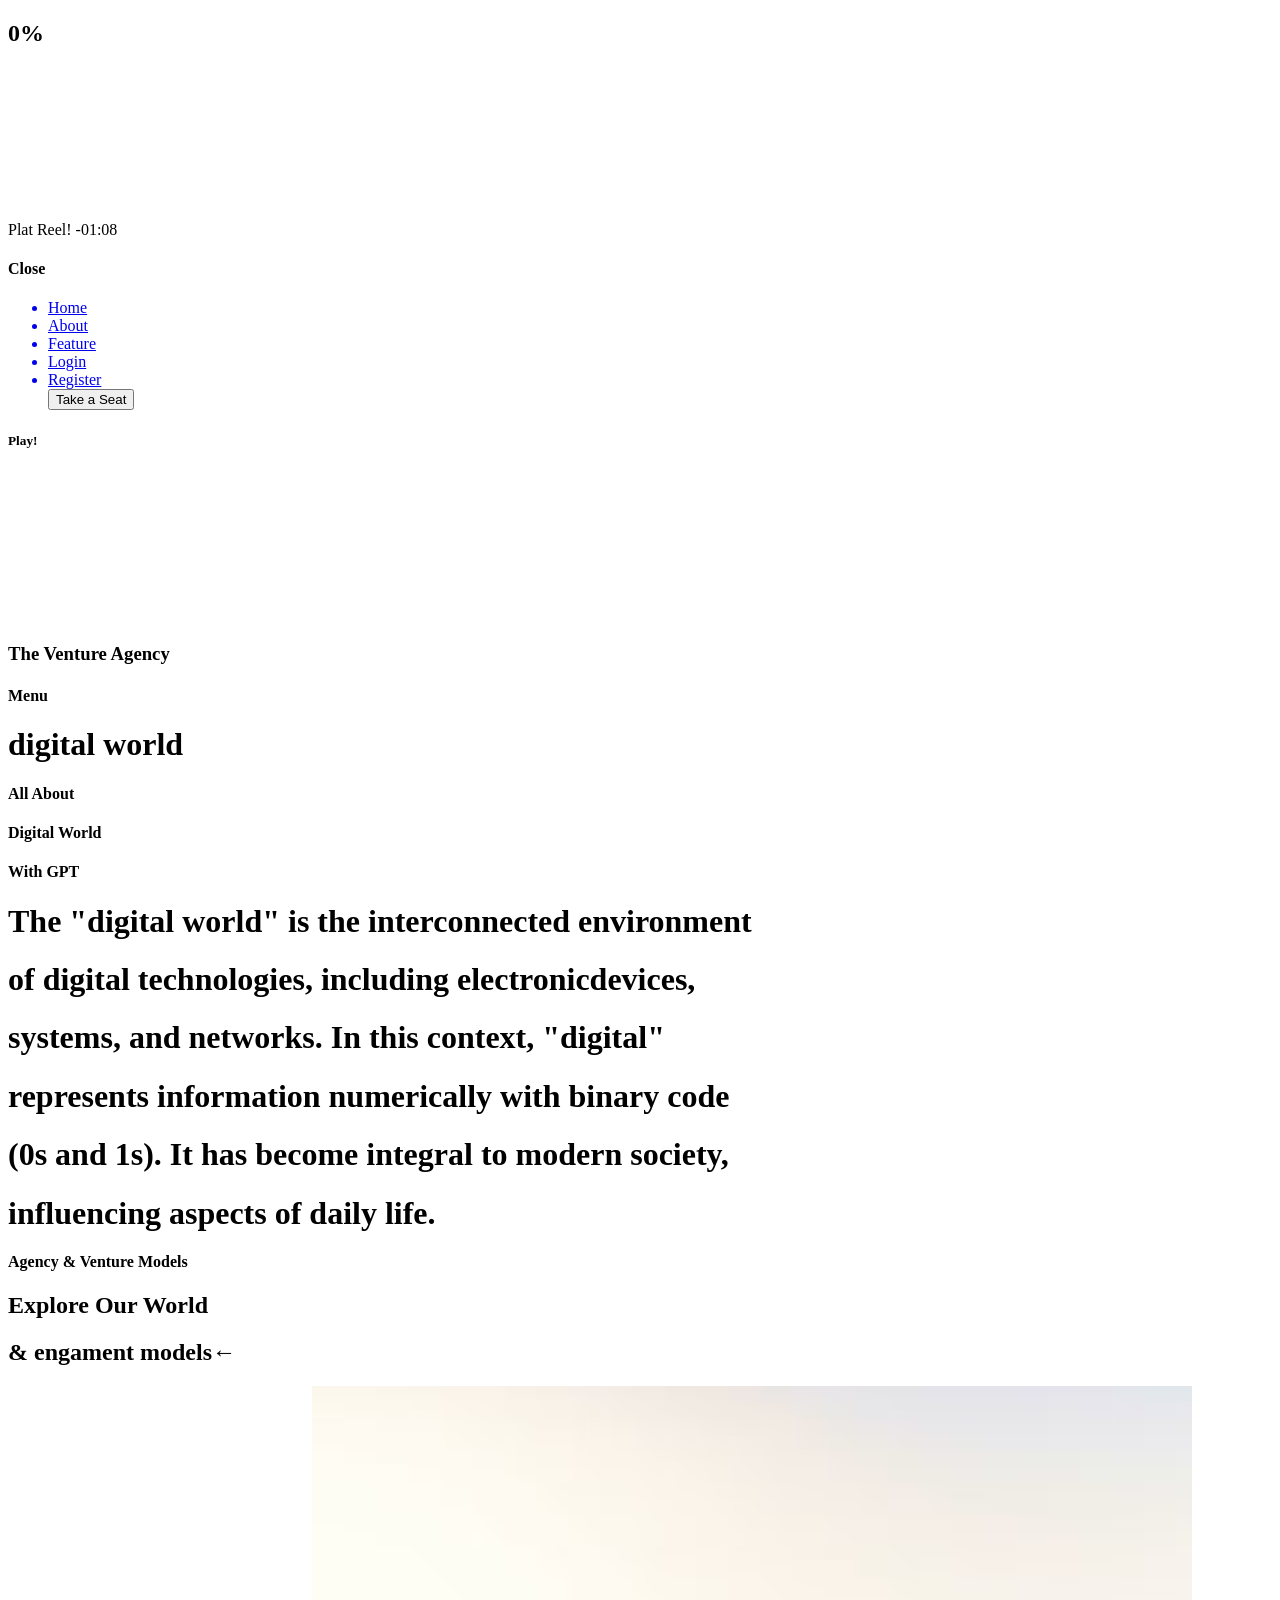
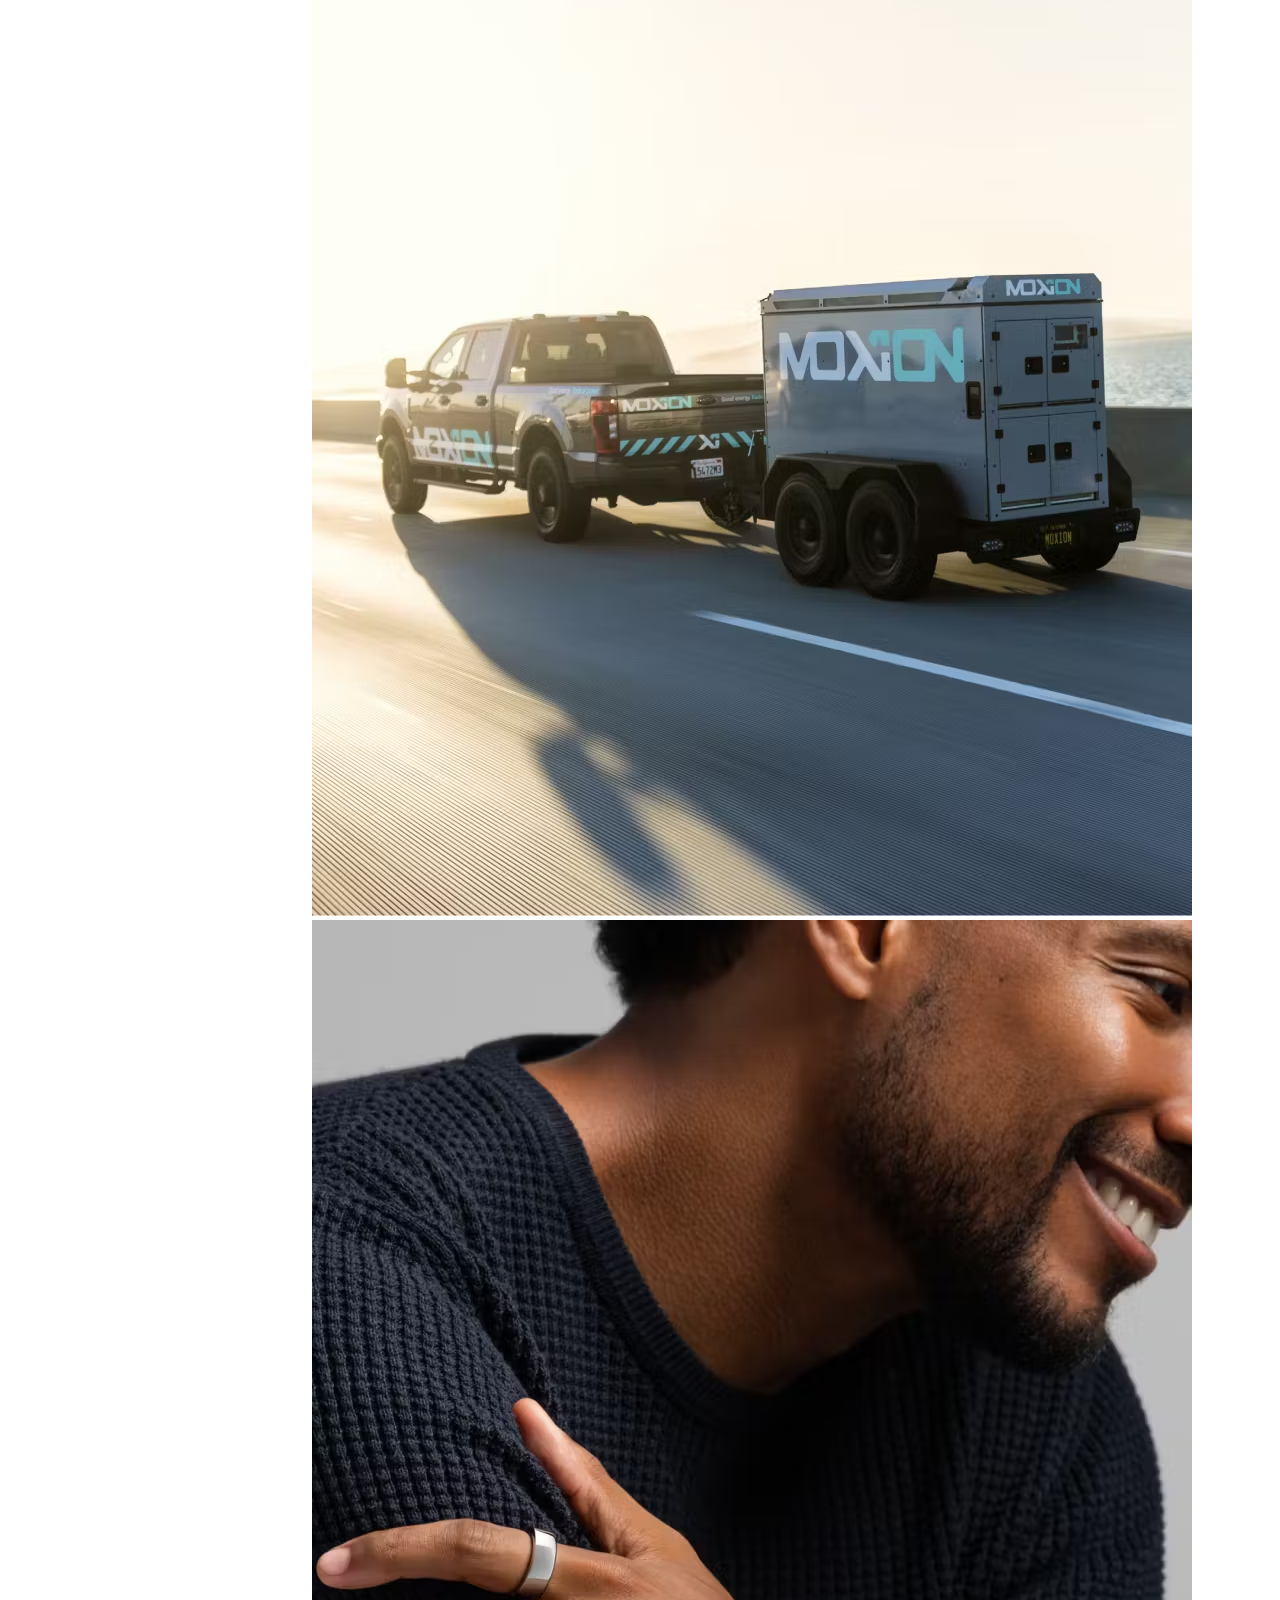
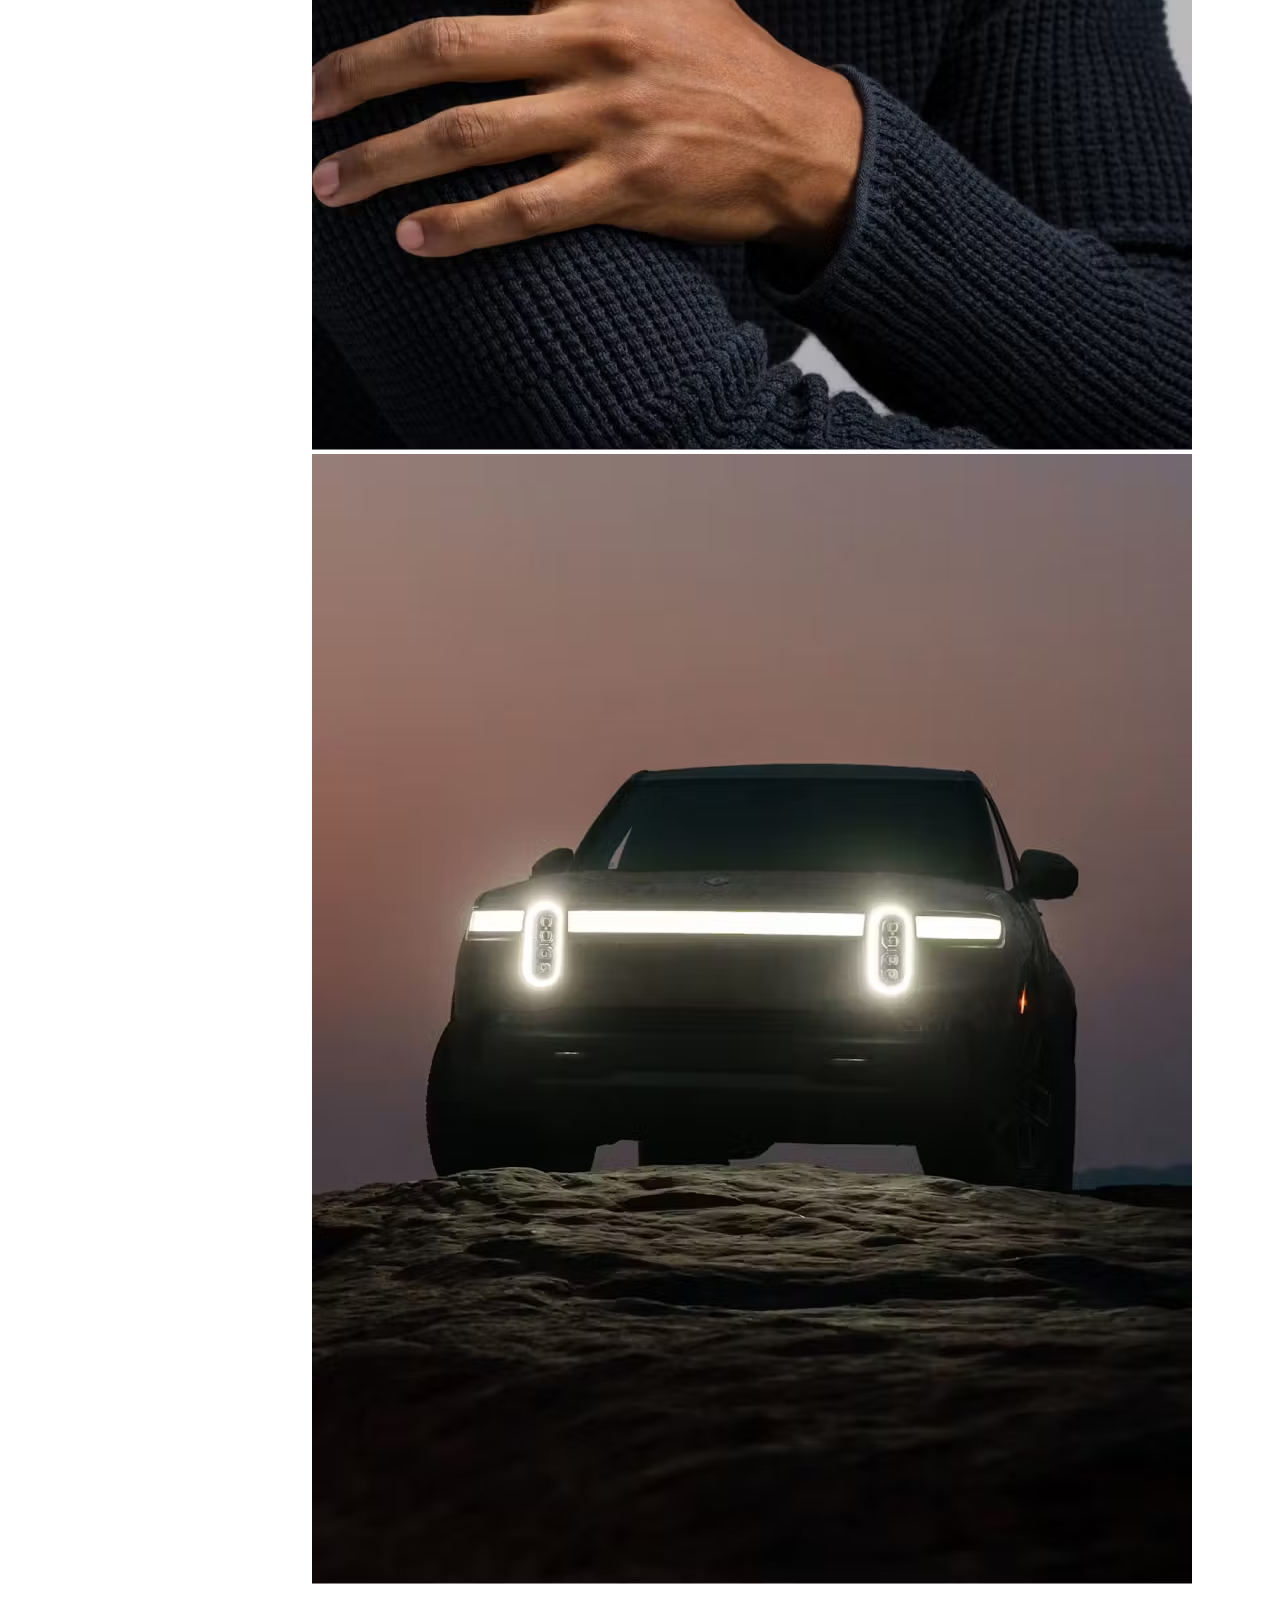
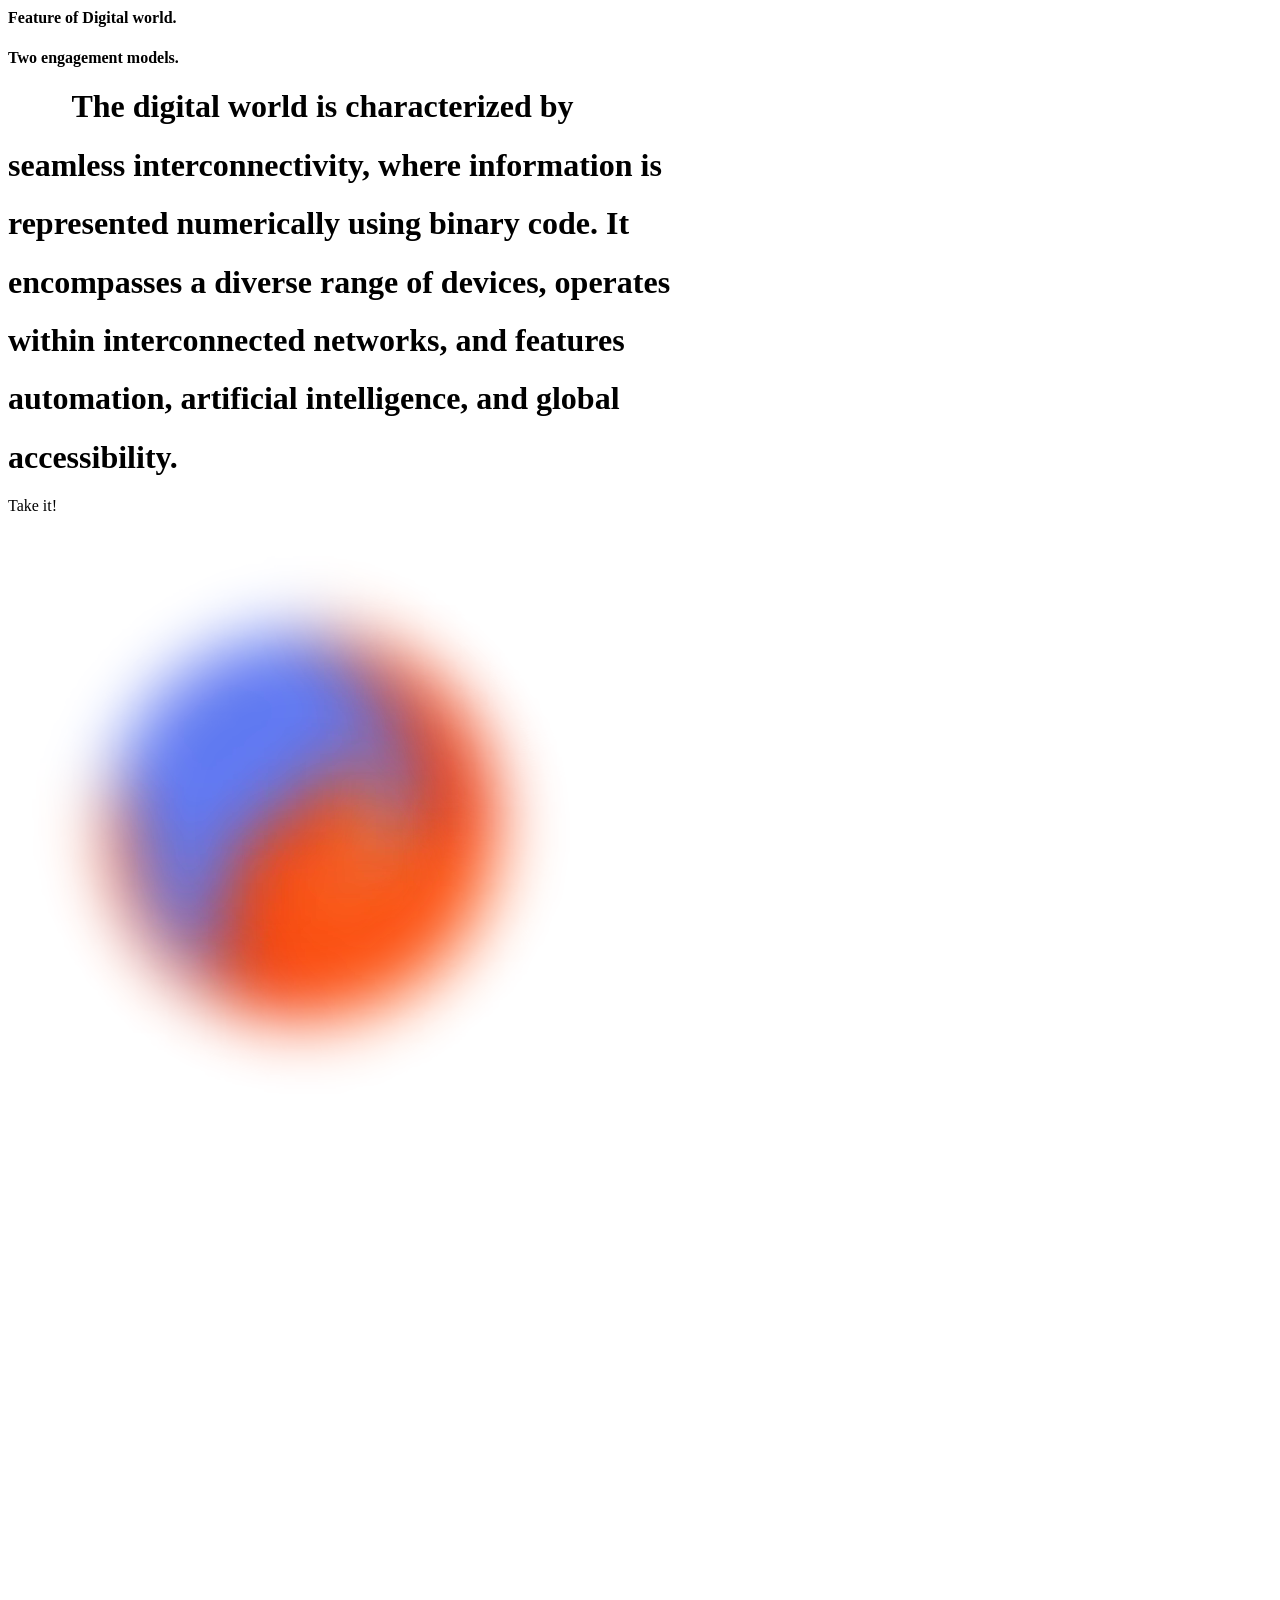
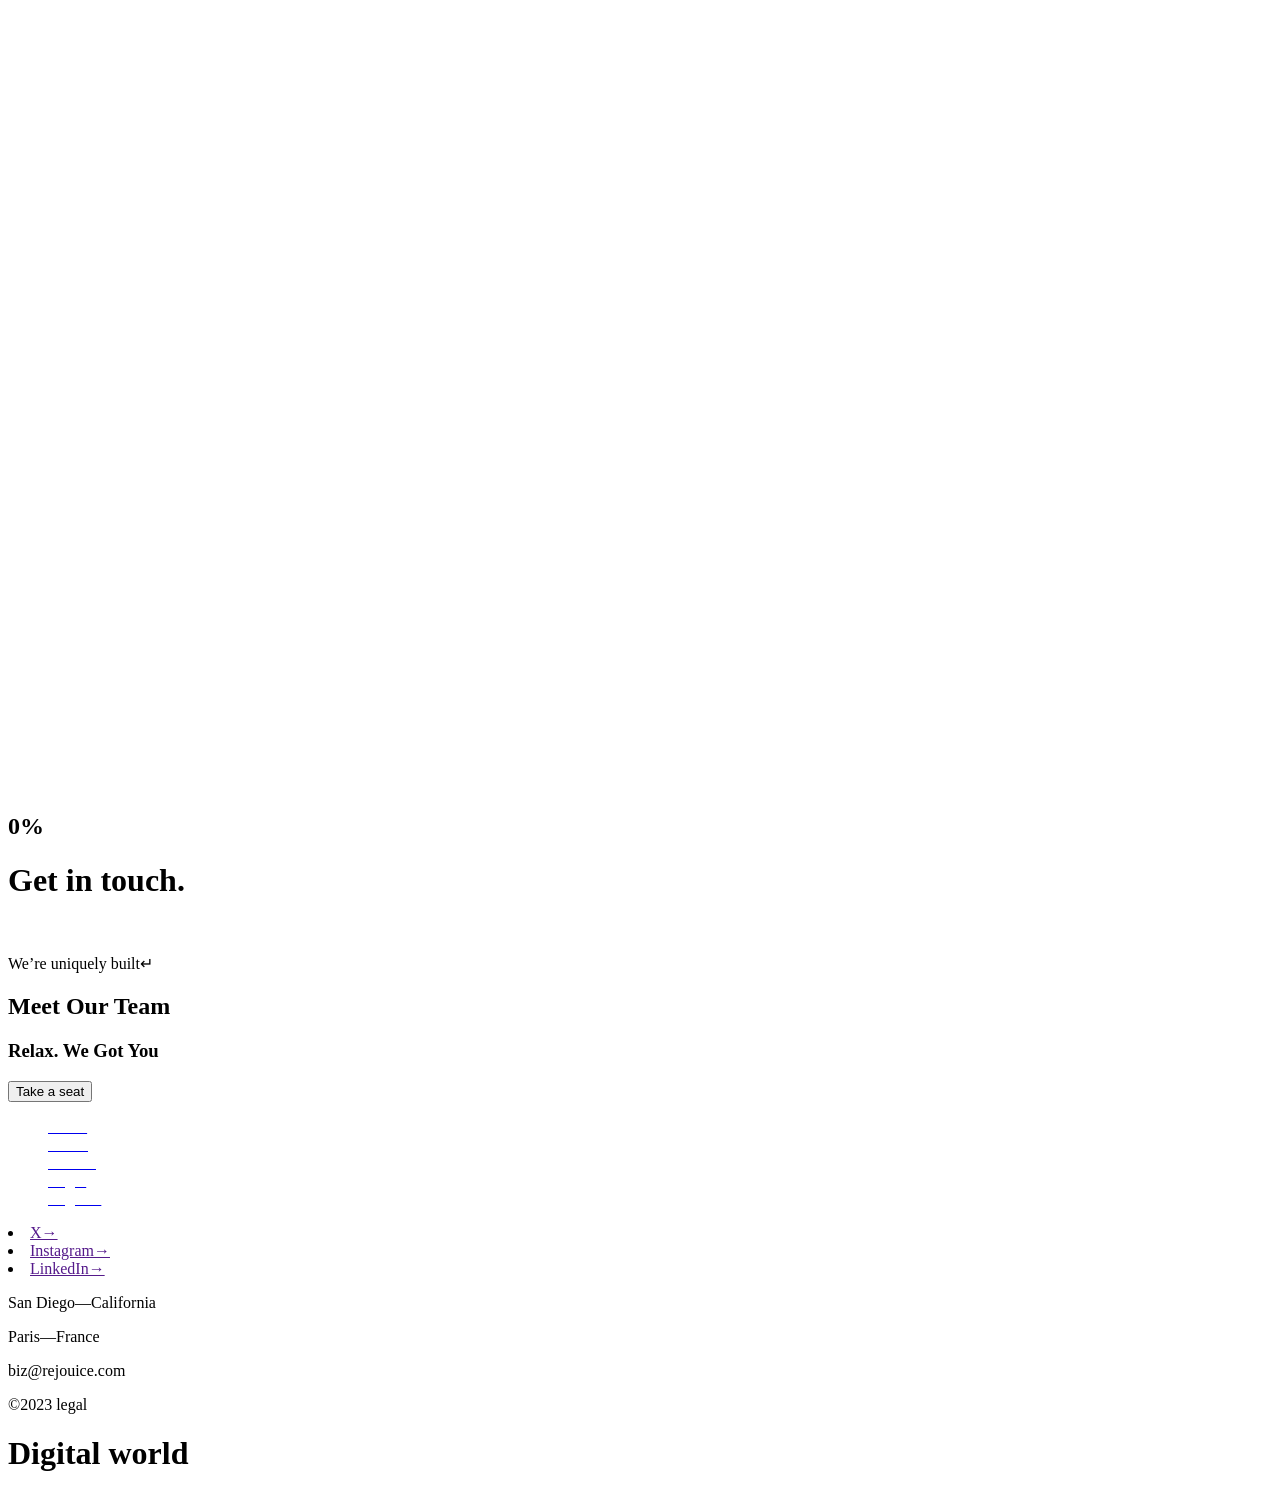
==== index.html @ fcccb7a4 "added index" ====
<!DOCTYPE html>
<html lang="en">

<head>
    <meta charset="UTF-8">
    <meta name="viewport" content="width=device-width, initial-scale=1.0">
    <title>Home | REJOUSE®</title>
    <link rel="shortcut icon" href="favicon.ico" type="image/x-icon">
    <link rel="stylesheet" href="https://cdn.jsdelivr.net/npm/swiper@11/swiper-bundle.min.css" />
    <link rel="stylesheet" href="https://cdn.jsdelivr.net/npm/locomotive-scroll@3.5.4/dist/locomotive-scroll.css">
    <link rel="stylesheet" href="Main_style.css">
</head>

<body>
    <div id="loader">
        <h2>0%</h2>
    </div>

    <div id="main">

        <nav id="nav-bar" class="active">
            <div class="nav-container">
                <div class="left-nav">
                    <video src="nav img.mp4" loop autoplay muted></video>
                    <div class="video-con">
                        <span>Plat Reel!</span>
                        <span>-01:08</span>
                    </div>
                </div>
                <div class="right-nav">
                    <h4 id="close-menu-btn">Close</h4>
                    <ul>
                        <a href="index.html">
                        <li>Home</li>
                        </a>
                        <a href="About.html">
                            <li>About</li>
                        </a>
                        <a href="Feature.html">
                            <li>Feature</li>
                        </a>
                        <a href="Login.html">
                            <li>Login</li>
                        </a>
                        <a href="Registeration.html">
                            <li>Register</li>
                        </a>
                        <button>Take a Seat</button>
                    </ul>
                </div>
            </div>
        </nav>
        
        <div id="page1">
            <div id="cursor">
                <h5>Play!</h5>
            </div>
            <video src="RJ-2.0-Video background .mp4" autoplay muted loop></video>
            <div id="page1-content">
                <nav>
                    <h3>The Venture Agency</h3>
                    <h4 id="open-menu-btn">Menu</h4>
                    <!-- <h4 id="close-menu-btn">Close</h4> -->
                </nav>
                <h1 id="page1-heading">digital world</h1>
                <!-- <span>r</span><span>e</span><span>j</span><span>o</span><span>u</span><span>i</span><span>c</span><span>e</span> -->
            </div>
        </div>

        <div id="page2">
            <div class="elm-top">
                <div class="elm-left">
                    <h4>All About</h4>
                    <h4>Digital World</h4>
                </div>
                <div class="elm-right">
                    <h4>With GPT</h4>
                </div>
            </div>
            <div id="elem">
                <h1 id="page2Span"> The "digital world" is the interconnected environment</h1>
                <h1> of digital technologies, including electronicdevices,</h1>
                <h1> systems, and networks. In this context, "digital" </h1>
                <h1>represents information numerically with binary code </h1>
                <h1>(0s and 1s). It has become integral to modern society, </h1>
                <h1>influencing aspects of daily life.</h1>
            </div>
        </div>


        <div id="page3">
            <div id="page3-top">
                <h4>Agency & Venture <span>Models</span></h4>
                <h2>Explore Our World</h2>
                <h2>& engament models←</h2>
            </div>
            <div id="page3-elements">
                <div class="box">
                    <video src="Website-homepage-Work-01_1.mp4" autoplay loop muted></video>
                    <img src="box img 1.avif" alt="">
                </div>
                <div class="box">
                    <video src="Website-homepage-Work-02_1.mp4" autoplay loop muted></video>
                    <img src="box img 2.avif" alt="">
                </div>
                <div class="box">
                    <video src="Website-homepage-Work-03_1.mp4" autoplay loop muted></video>
                    <img src="box img 3.avif" alt="">
                </div>
            </div>
        </div>


        <div id="page4">
            <div class="elm-top">
                <div class="elm-left">
                    <h4>Feature of Digital world.</h4>
                    <h4>Two engagement models.</h4>
                </div>
                <div class="elm-right">
                </div>
            </div>
            <div id="elem">
                <h1 id="page2Span">
                    &nbsp;&nbsp;&nbsp;&nbsp;&nbsp;&nbsp;&nbsp;&nbsp;The digital world is characterized by
                    <h1>seamless interconnectivity, where information is </h1>
                    <h1>represented numerically using binary code. It </h1>
                    <h1>encompasses a diverse range of devices, operates</h1>
                    <h1> within interconnected networks, and features </h1>
                    <h1>automation, artificial intelligence, and global</h1>
                    <h1> accessibility.</h1>
            </div>
        </div>

        <div id="page5">
            <div id="page5-cursor">
                <p>Take it!</p>
            </div>
            <div class="page5-video">
                <video src="RJ-BALL-BLUE-ORANGE-scaled.webm" autoplay loop muted></video>
                <svg class="abs tl:0 fit transform rotate:-90deg" viewBox="0 0 100 100">
                    <circle cx="50" cy="50" r="49" stroke="#fff" stroke-width="0.25" fill="none"
                        class="o:0.3 dasharray:302 dashoffset:604 (.in-view):dashoffset:400 (.in-view):tween:all,2.8s,easeOutSlow ">
                    </circle>
                    <circle cx="50" cy="50" r="49" stroke="#fff" stroke-width="0.25" fill="none"
                        class="dasharray:302 dashoffset:302 (.in-view):dashoffset:100 (.in-view):tween:all,2.8s,easeOutSlow ">
                    </circle>
                    <svg class="abs tl:0 fit transform rotate:0 (.in-view):rotate:237deg (.in-view):tween:all,2.8s,easeOutSlow "
                        viewBox="0 0 100 100">
                        <circle cx="50" cy="1" r="1" fill="#fff"></circle>
                    </svg>
                </svg>
                <h2>0%</h2>
            </div>
        </div>

        <div id="page6">
            <div id="page6-top">
                <h1>Get in touch.</h1>
            </div>
            <div id="swiper-div">
                <div class="swiper mySwiper">
                    <div class="swiper-wrapper">
                        <div class="swiper-slide">
                            <img src="https://plus.unsplash.com/premium_photo-1683120968693-9af51578770e?q=80&w=1926&auto=format&fit=crop&ixlib=rb-4.0.3&ixid=M3wxMjA3fDB8MHxwaG90by1wYWdlfHx8fGVufDB8fHx8fA%3D%3D"
                                alt="">
                        </div>
                        <div class="swiper-slide">
                            <img src="https://img.freepik.com/premium-photo/social-media-icons-logos-mobile-phone-screen-background-social-marketing-networking_125322-408.jpg"
                                alt="">
                        </div>
                        <div class=" swiper-slide">
                            <img src="https://images.unsplash.com/photo-1500627965408-b5f2c8793f17?w=500&auto=format&fit=crop&q=60&ixlib=rb-4.0.3&ixid=M3wxMjA3fDB8MHxzZWFyY2h8MTl8fGRhcmslMjBkaWdpdGFsJTIwYXJ0fGVufDB8fDB8fHww"
                                alt="">
                        </div>
                        <div class="swiper-slide">

                            <img src="https://images.unsplash.com/photo-1658248165127-f880b5a74e98?w=500&auto=format&fit=crop&q=60&ixlib=rb-4.0.3&ixid=M3wxMjA3fDB8MHxzZWFyY2h8MTF8fGRhcmslMjBkaWdpdGFsJTIwYXJ0fGVufDB8fDB8fHww"
                                alt="">
                        </div>
                        <div class="swiper-slide">

                            <img src="https://images.unsplash.com/photo-1487088678257-3a541e6e3922?w=500&auto=format&fit=crop&q=60&ixlib=rb-4.0.3&ixid=M3wxMjA3fDB8MHxzZWFyY2h8Mnx8ZGFyayUyMGRpZ2l0YWwlMjBhcnR8ZW58MHx8MHx8fDA%3D"
                                alt="">
                        </div>
                    </div>
                </div>
            </div>
        </div>

        <footer id="footer">
            <div class="footer-heading">
                <p>We’re uniquely built↵</p>
                <h2>Meet Our Team</h2>
            </div>
            <div class="main-footer">
                <div class="footer-top">
                    <div class="footer-top-left">
                        <h3>Relax. We Got You</h3>
                        <button>Take a seat</button>
                    </div>
                    <div class="footer-top-right">
                        <ul>
                            <a class="active" href="index.html">
                                <li style="color: white;">Home</li>
                            </a>
                            <a href="About.html">
                                <li style="color: white;">About</li>
                            </a>
                            <a href="Feature.html">
                                <li style="color: white;">Feature</li>
                            </a>
                            <a href="Login.html">
                                <li style="color: white;">Login</li>
                            </a>
                            <a href="Registeration.html">
                                <li style="color: white;">Register</li>
                            </a>
                        </ul>
                        <div class="footer-socail-media">
                            <li> <a href="">X→</a></li>
                            <li><a href="">Instagram→</a></li>
                            <li> <a href="">LinkedIn→</a></li>
                        </div>
                    </div>
                </div>
                <div class="footer-bottom">
                    <div class="footer-bottom-left">
                        <p>San Diego—California</p>
                        <p>Paris—France</p>
                    </div>
                    <div class="footer-bottom-right">
                        <p>biz@rejouice.com</p>
                        <p>©2023 legal</p>
                    </div>
                </div>
            </div>
            <div class="brand">
                <h1><span>D</span><span>i</span><span>g</span><span>i</span><span>t</span><span>a</span><span>l</span>
                    <span>w</span><span>o</span><span>r</span><span>l</span><span>d</span>
                </h1>
            </div>
        </footer>

    </div>





    <script src="https://cdn.jsdelivr.net/npm/locomotive-scroll@3.5.4/dist/locomotive-scroll.js"></script>

    <script src="https://cdnjs.cloudflare.com/ajax/libs/gsap/3.12.4/gsap.min.js"
        integrity="sha512-EZI2cBcGPnmR89wTgVnN3602Yyi7muWo8y1B3a8WmIv1J9tYG+udH4LvmYjLiGp37yHB7FfaPBo8ly178m9g4Q=="
        crossorigin="anonymous" referrerpolicy="no-referrer"></script>
    <script src="https://cdnjs.cloudflare.com/ajax/libs/gsap/3.12.4/ScrollTrigger.min.js"
        integrity="sha512-OzC82YiH3UmMMs6Ydd9f2i7mS+UFL5f977iIoJ6oy07AJT+ePds9QOEtqXztSH29Nzua59fYS36knmMcv79GOg=="
        crossorigin="anonymous" referrerpolicy="no-referrer"></script>
    <script src="https://cdn.jsdelivr.net/npm/swiper@11/swiper-bundle.min.js"></script>
    <script src="Main_script.js"></script>
</body>

</html>
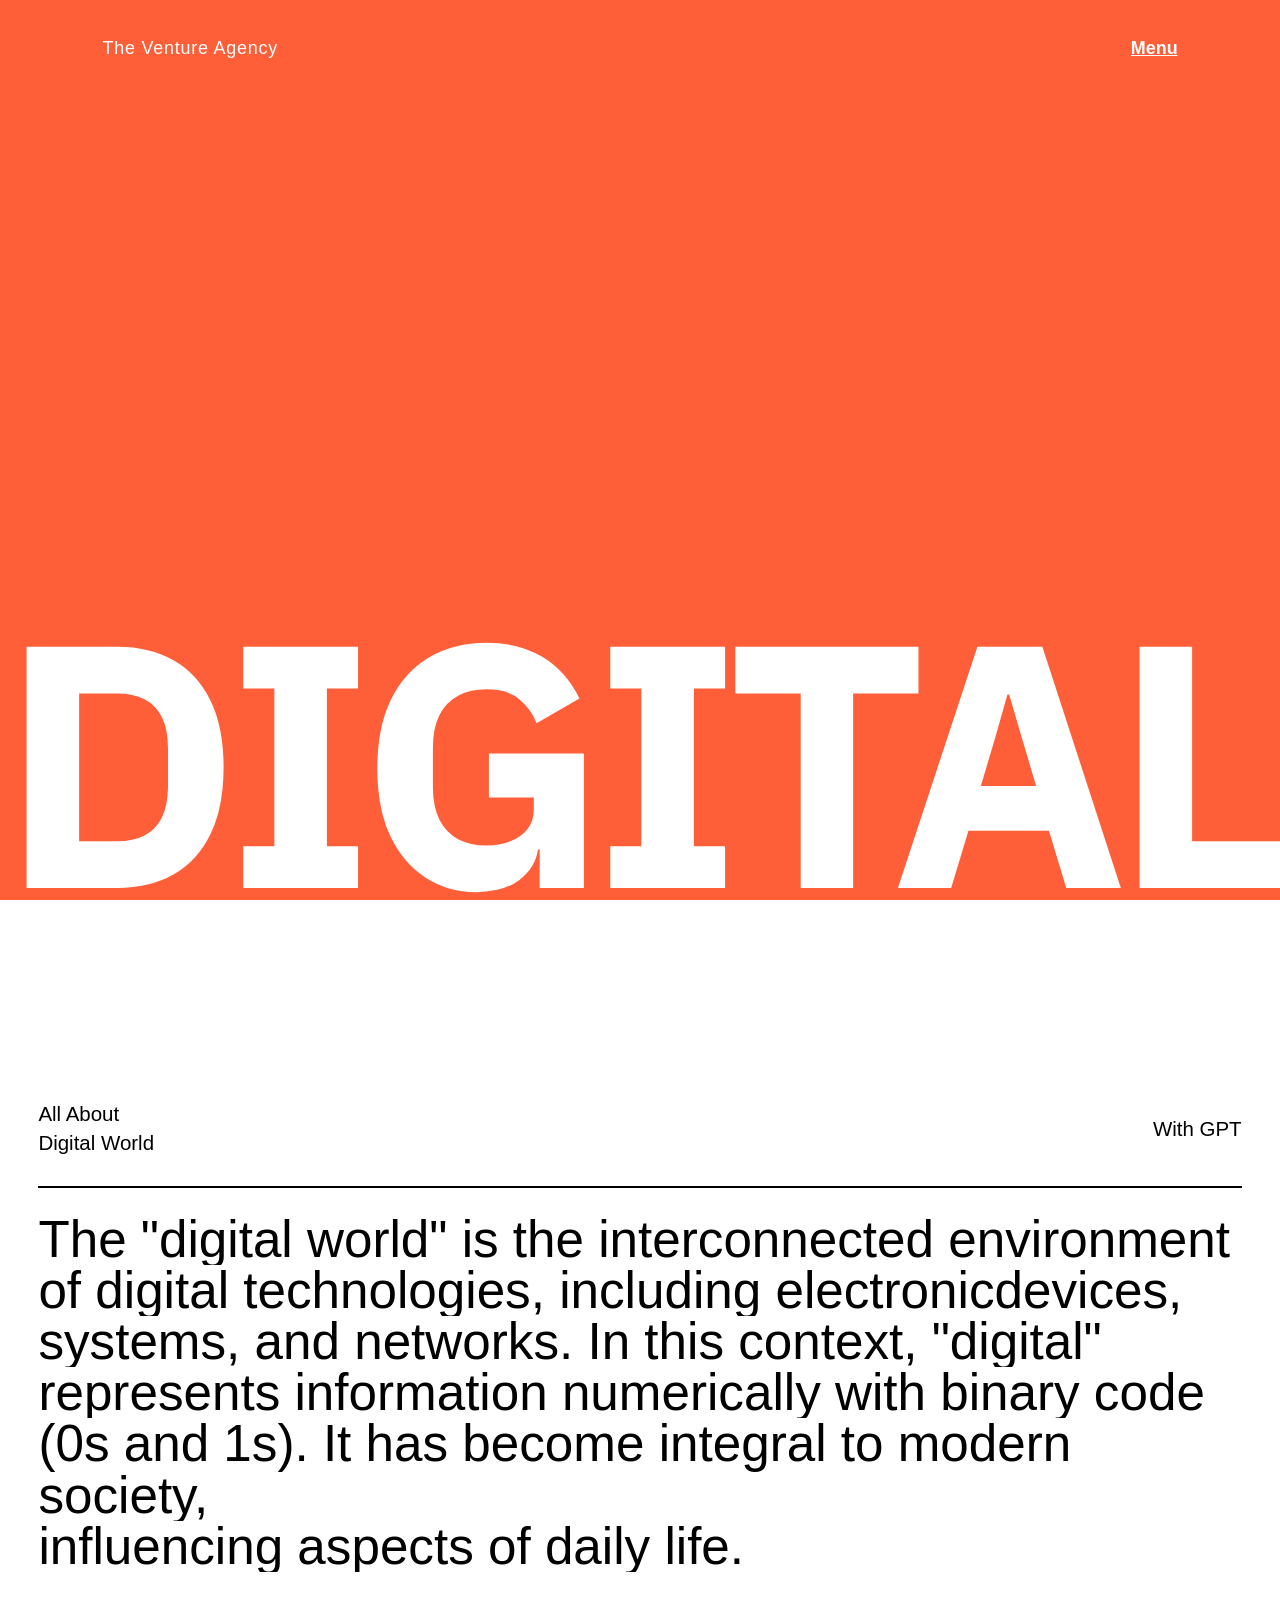
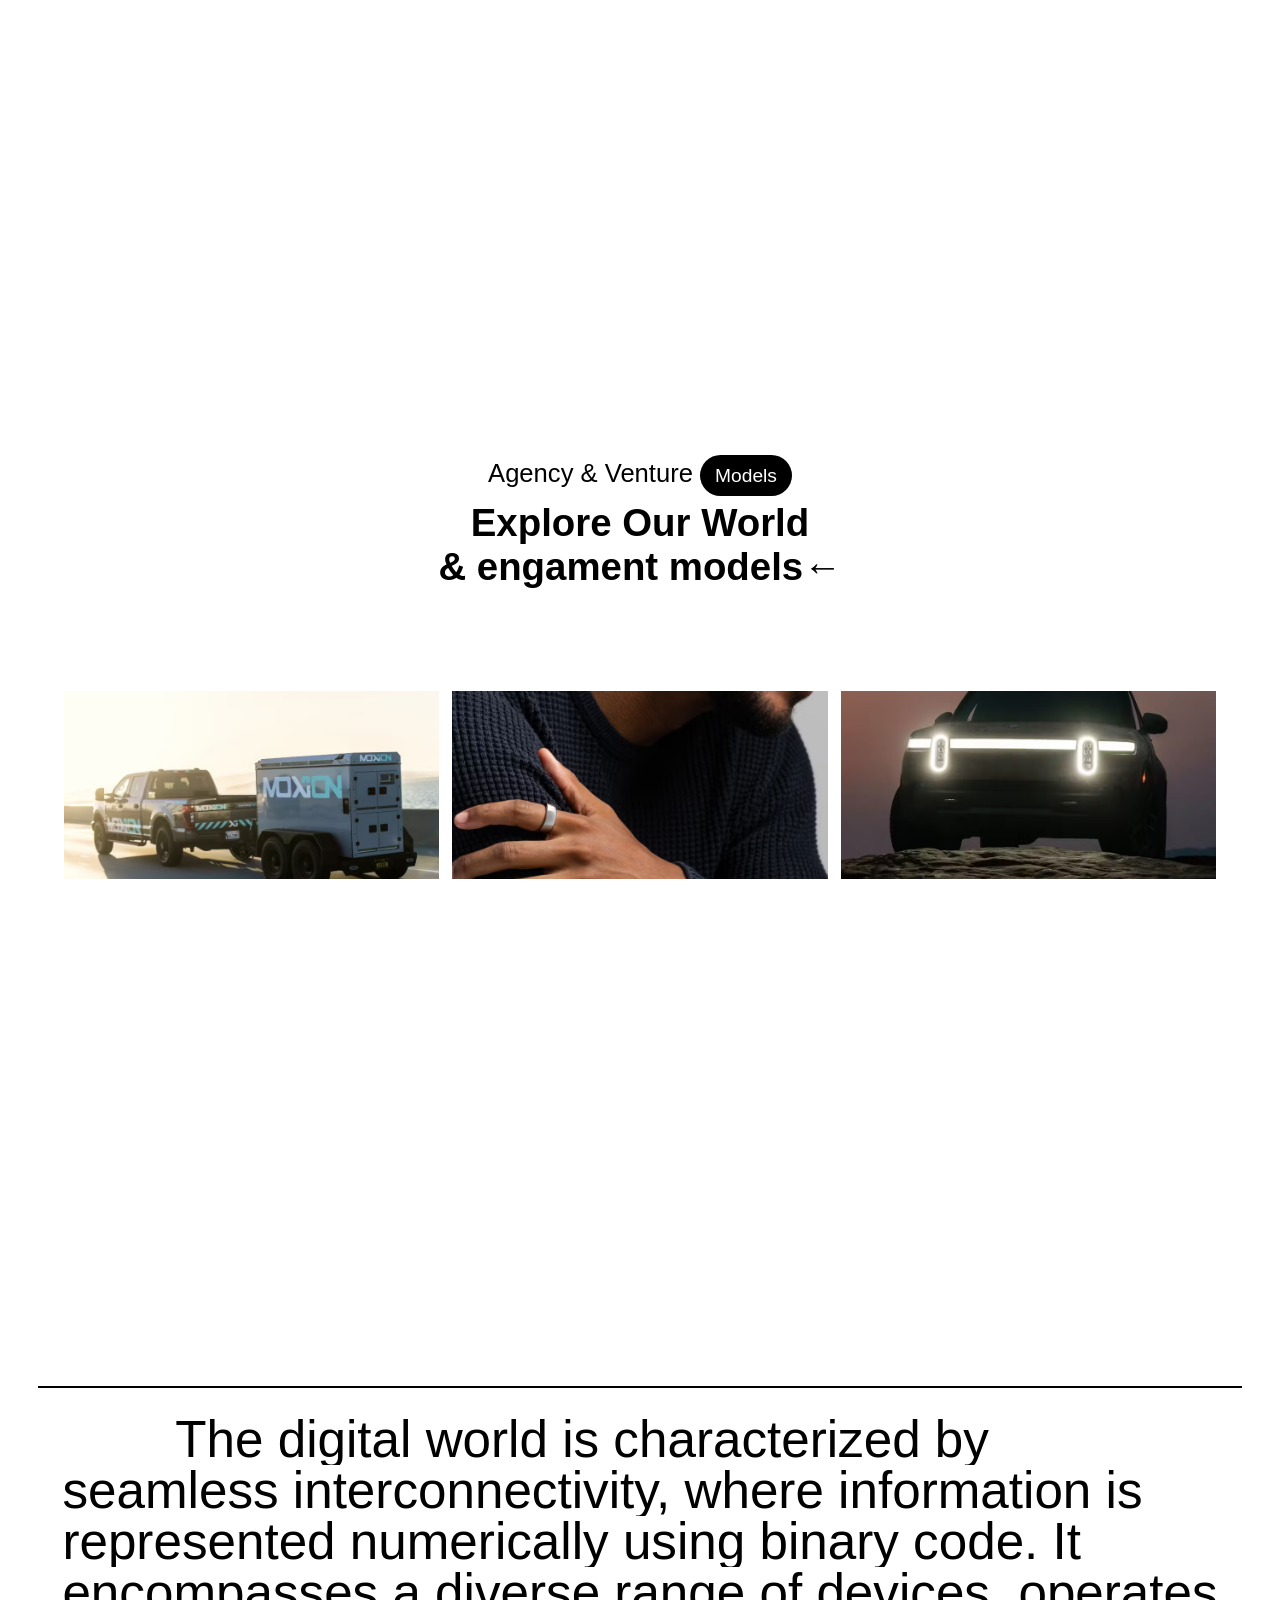
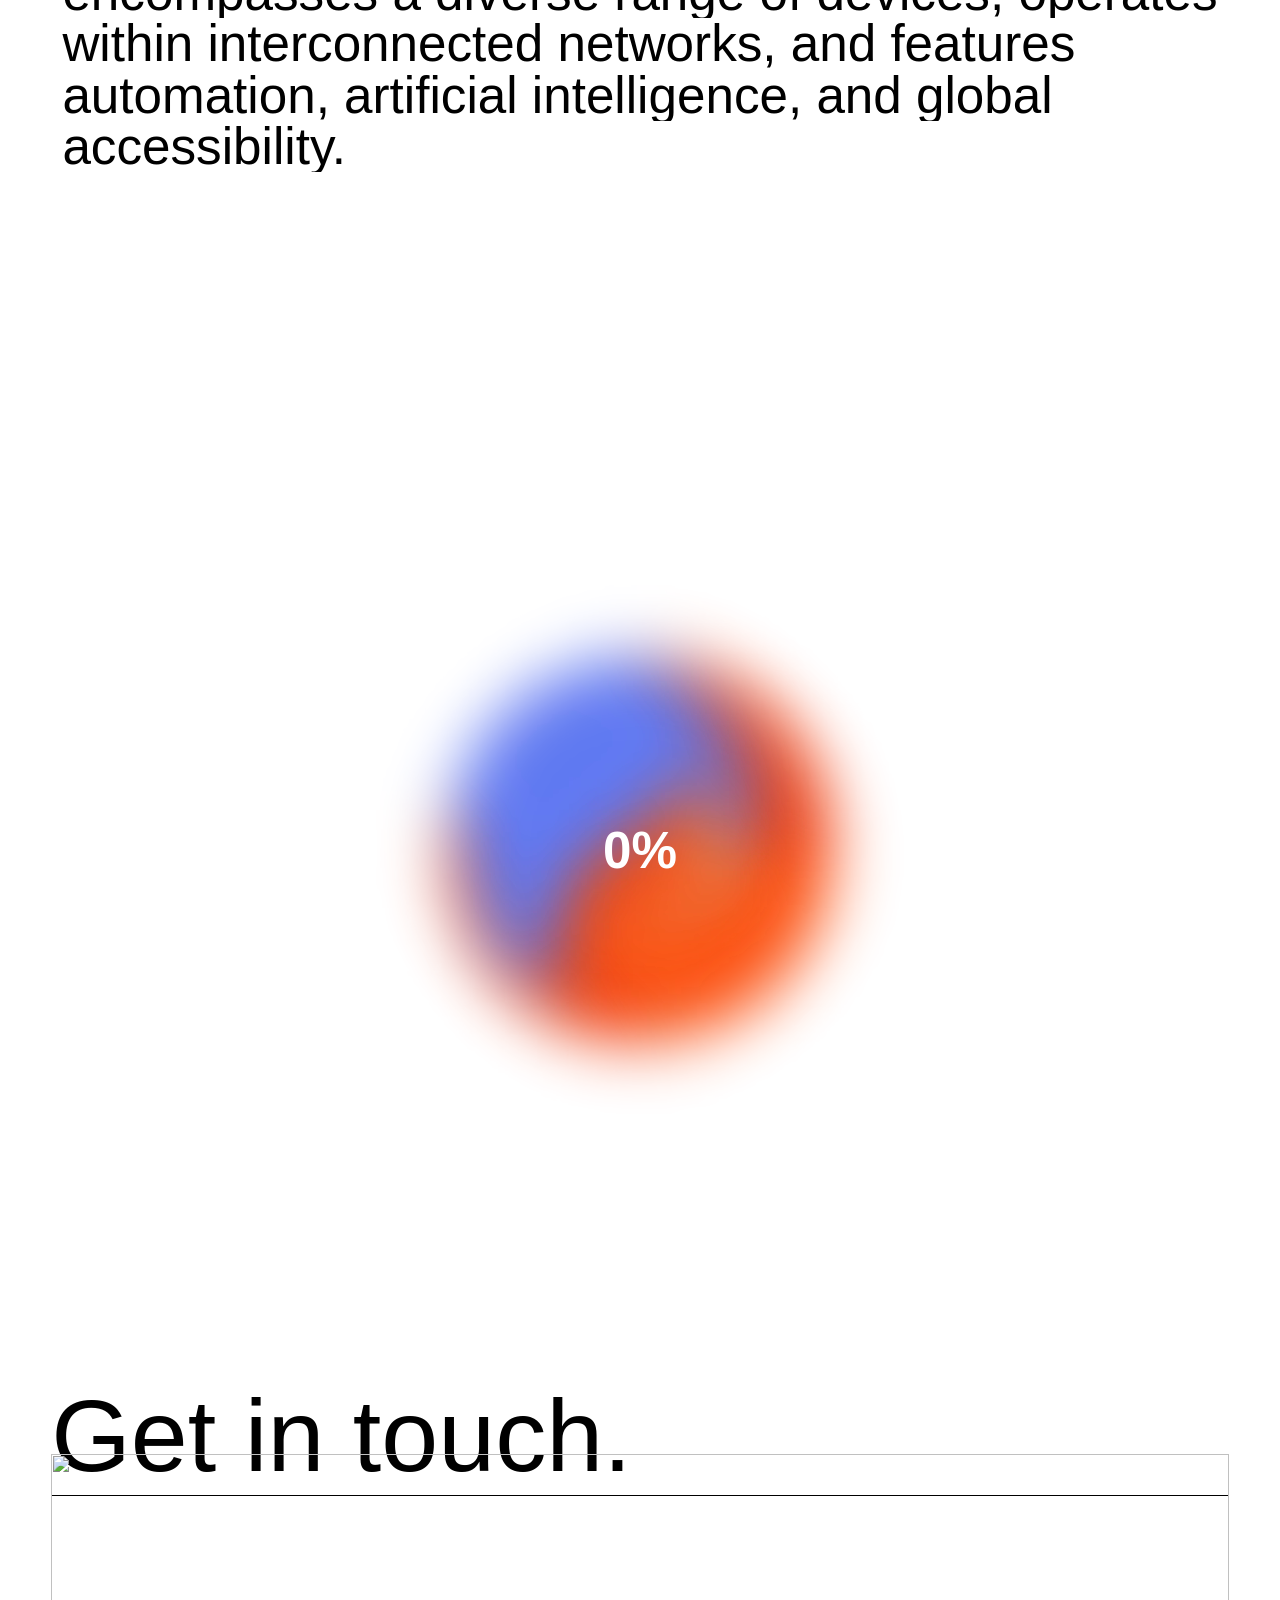
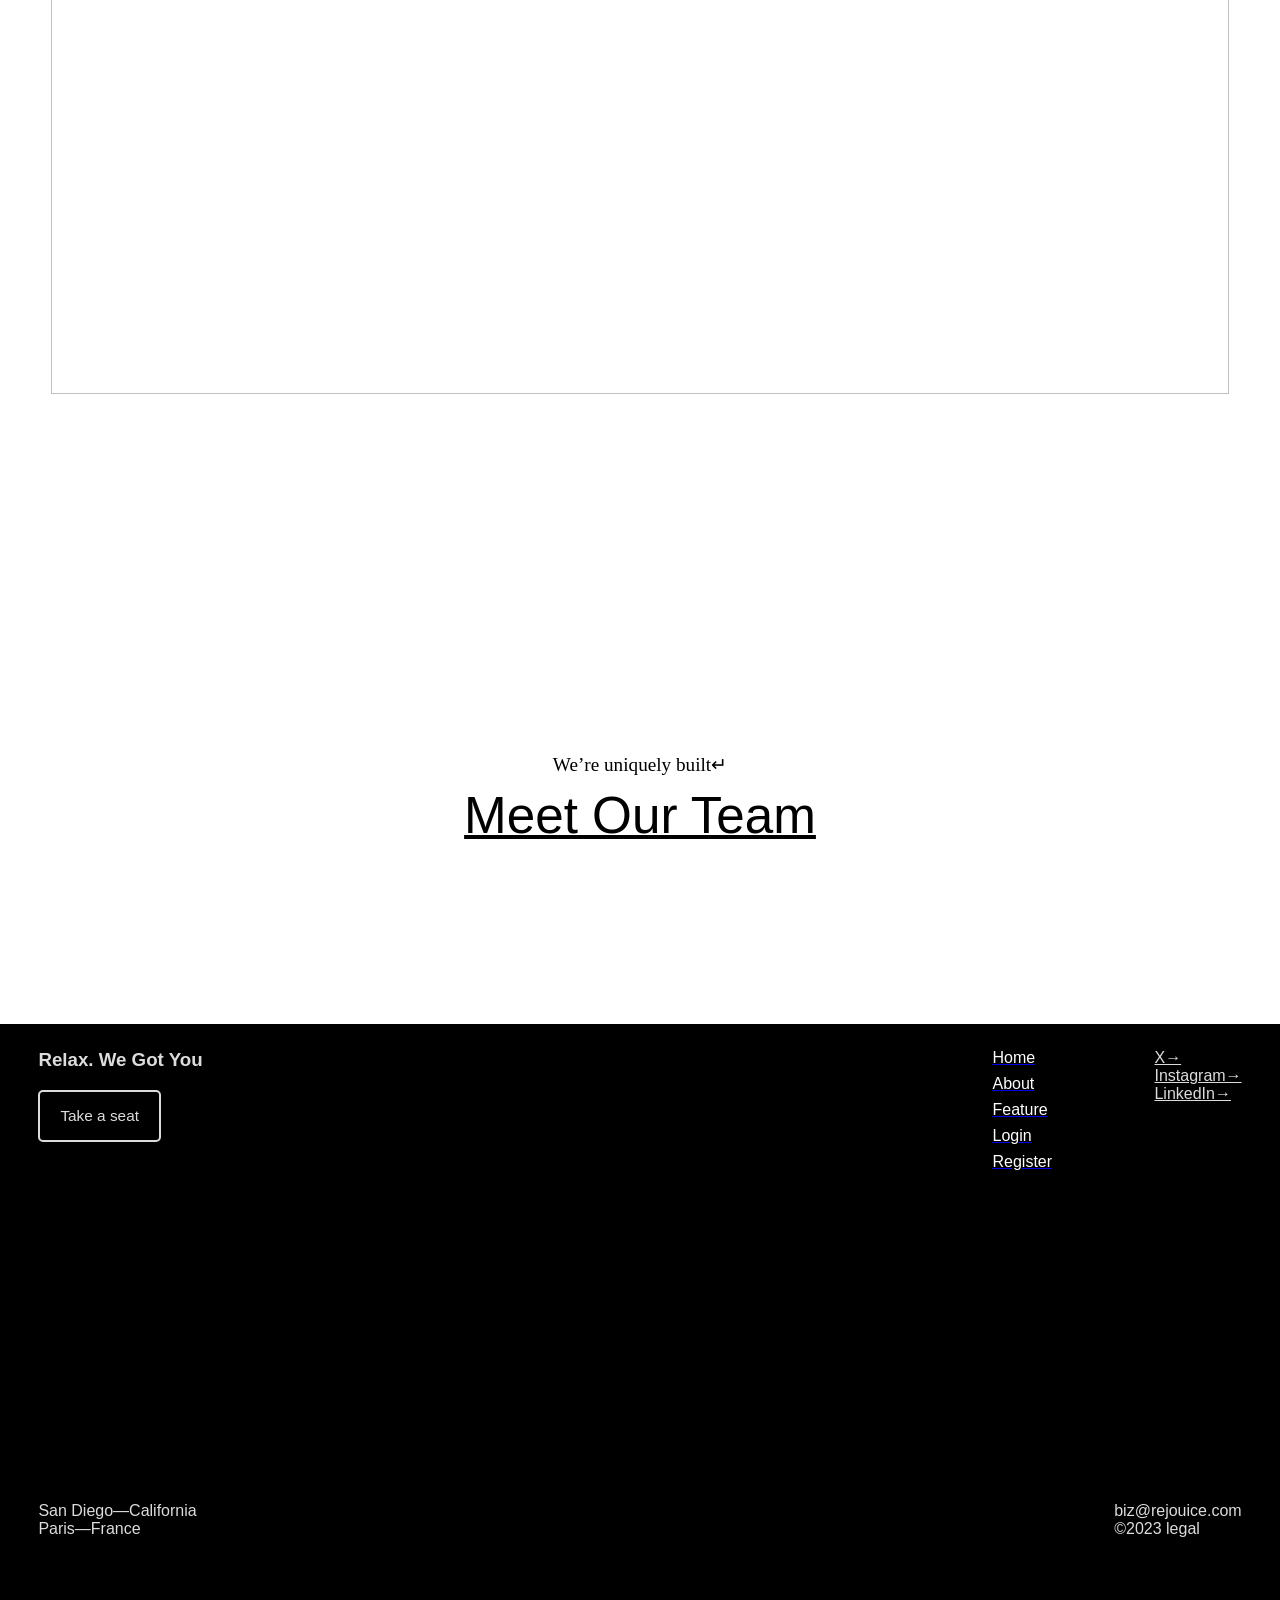
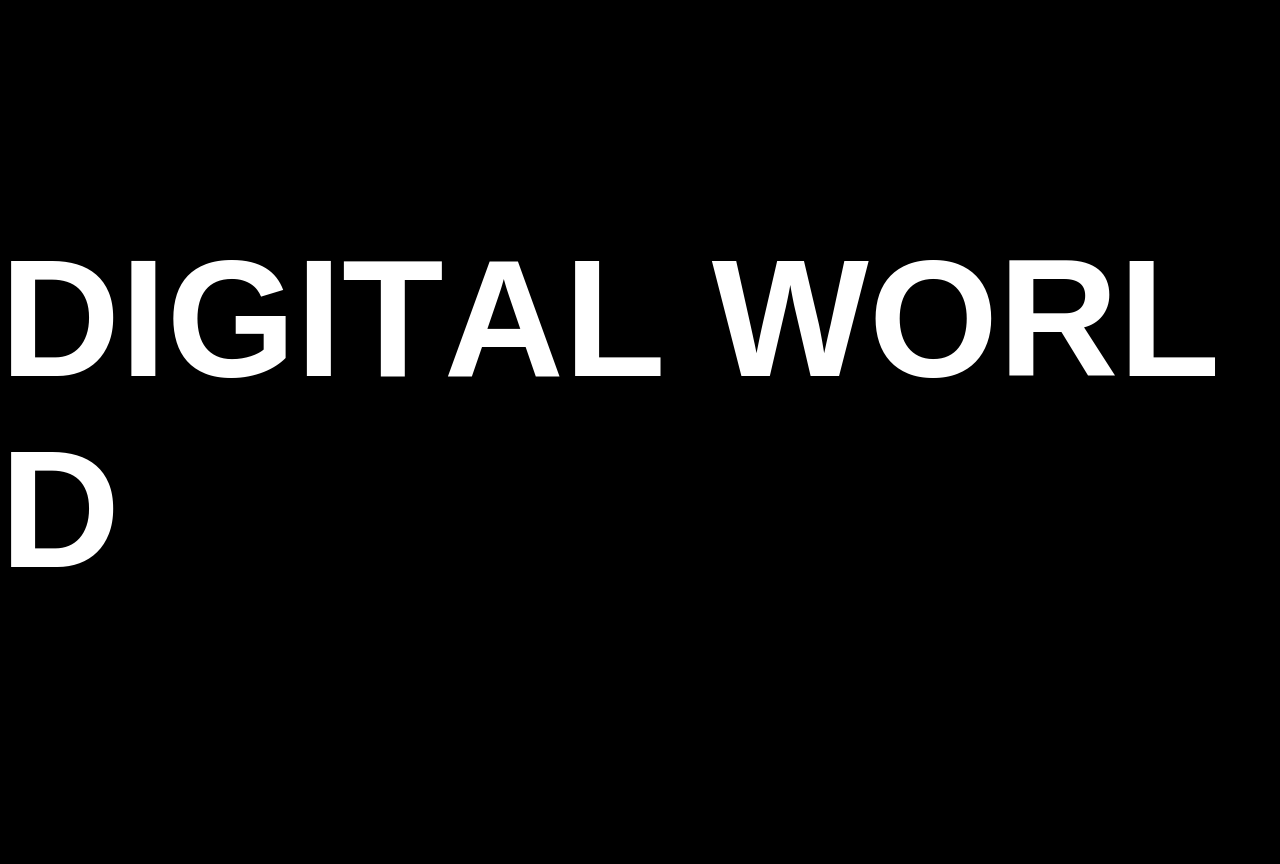
==== commit e9221e8e: "changes in working" ====
--- a/index.html
+++ b/index.html
@@ -1,4 +1,4 @@
-<!DOCTYPE html>
+<html>
 <html lang="en">
 
 <head>
--- a/Main_style.css
+++ b/Main_style.css
@@ -0,0 +1,607 @@
+@import url('https://fonts.googleapis.com/css2?family=IBM+Plex+Sans:wght@100;200;300;400;500;600;700&family=Roboto:wght@100;300;700;900&family=Rubik+Doodle+Shadow&family=Ubuntu:wght@300;400;500;700&display=swap');
+
+@font-face {
+    font-family: 'rejouice';
+    src: url(/Animeted\ WebSite/font/Rejouice-Headline.woff2);
+}
+
+@font-face {
+    font-family: 'heading1';
+    src: url(/Animeted\ WebSite/font/heading1.woff2);
+}
+
+* {
+    margin: 0;
+    padding: 0;
+    box-sizing: border-box;
+    font-family: 'rejouice', sans-serif;
+    list-style: none;
+    user-select: none;
+}
+
+body {
+    height: 100%;
+    width: 100%;
+}
+
+#loader {
+    height: 100vh;
+    width: 100%;
+    background-color: #FF5F38;
+    color: white;
+    display: flex;
+    align-items: center;
+    justify-content: center;
+    position: fixed;
+    z-index: 999;
+}
+
+#loader h2 {
+    font-size: 6vw;
+    scale: 0;
+    opacity: 0;
+}
+
+
+#nav-bar {
+    position: relative;
+    width: 100%;
+    transition: 2s;
+    /* z-index: 4; */
+
+}
+.nav-container.active {
+    transform: translateY(00vh);
+}
+.nav-container {
+    opacity: 0;
+    transform: translateY(-160vh);
+    width: 100%;
+    height: -100vh;
+    overflow: hidden;
+    background-color: #FF5F38;
+    padding: 7vw 4vw;
+    display: flex;
+    align-items: center;
+    justify-content: space-between;
+    position: fixed;
+    z-index: 1;
+}
+.nav-container .left-nav video::after {
+    content: "'rejouice'";
+    height: 7vw;
+    width: 100%;
+    color: black;
+    background: black;
+    position: absolute;
+    top: -100px;
+    left: 0;
+}
+.nav-container .left-nav video {
+    width: 30vw;
+    position: relative;
+    scale: 0;
+}
+.nav-container .left-nav .video-con span {
+    scale: 0;
+    opacity: 0;
+}
+.nav-container .left-nav .video-con {
+    display: flex;
+    align-items: center;
+    justify-content: space-between;
+}
+.nav-container .right-nav {
+    margin-right: 5vw;
+}
+.nav-container .right-nav ul {
+    overflow: hidden;
+    padding-right: 10vw;
+}
+.nav-container .right-nav ul li {
+    font-size: 3vw;
+    opacity: 0;
+    scale: 0;
+}
+.nav-container .right-nav ul a.active {
+    text-decoration: underline;
+}
+.nav-container .right-nav ul a:hover {
+    text-decoration: underline;
+}
+.nav-container .right-nav ul a {
+    text-decoration: none;
+    color: black;
+}
+.nav-container .right-nav ul button {
+    display: inline-block;
+    background: transparent;
+    color: rgb(0, 0, 0);
+    padding: 15px 20px;
+    border: 2px solid rgb(0, 0, 0);
+    border-radius: 5px;
+    margin-top: 1.5vw;
+    font-size: 1.2vw;
+    outline: 0;
+    cursor: pointer;
+    position: relative;
+    transition: 0.5s;
+}
+.nav-container .right-nav ul button:hover {
+    background-color: black;
+    color: white;
+}
+.nav-container .right-nav ul button:hover::before {
+    width: 100%;
+    color: white;
+    opacity: 1;
+}
+.nav-container .right-nav ul button::before {
+    content: "Take a seat";
+    display: flex;
+    align-items: center;
+    justify-content: center;
+    transition: .5s;
+    background-color: rgb(0, 0, 0);
+    position: absolute;
+    overflow: hidden;
+    width: 0px;
+    height: 100%;
+    top: 0px;
+    left: 0;
+    opacity: 0;
+}
+
+#page1 {
+    height: 100vh;
+    width: 100%;
+    background: whitesmoke;
+    position: relative;
+}
+
+#cursor {
+    height: 7.5vw;
+    width: 7.5vw;
+    background: #FF5F38;
+    border-radius: 50%;
+    position: absolute;
+    z-index: 3;
+    display: flex;
+    align-items: center;
+    justify-content: center;
+    transform: translate(-50%, -50%);
+}
+
+#page1 video {
+    height: 100%;
+    width: 100%;
+    object-fit: cover;
+    position: absolute;
+}
+
+#page1-content {
+    height: 100%;
+    position: relative;
+
+    color: #fff;
+    display: flex;
+    flex-direction: column;
+    align-items: center;
+    justify-content: space-between;
+    z-index: 999;
+
+}
+
+#page1-content nav {
+    width: 100%;
+    display: flex;
+    justify-content: space-between;
+    align-items: center;
+    padding: 3vw 8vw;
+    position: relative;
+    z-index: 999;
+}
+
+#page1-content nav h3 {
+    font-size: 1.4vw;
+    font-weight: 500;
+    letter-spacing: .8px;
+    position: relative;
+    z-index: 9999;
+}
+
+#page1-content nav #close-menu-btn.active {
+    display: none;
+}
+
+#close-menu-btn {
+    font-size: 1.5vw;
+    opacity: 1;
+    text-decoration: underline;
+    position: absolute;
+    top: 3.8vw;
+    right: 7vw;
+    z-index: 999;
+    cursor: pointer;
+}
+
+#page1-content nav h4 {
+    font-size: 1.4vw;
+    cursor: pointer;
+    text-decoration: underline;
+    position: relative;
+    z-index: 999;
+}
+
+#page1-content h1 {
+    font-size: 27vw;
+    text-transform: uppercase;
+    font-weight: 999;
+    line-height: 22vw;
+    letter-spacing: -15px;
+    font-family: 'IBM Plex Sans';
+    white-space: nowrap;
+    width: 100%;
+    z-index: 3;
+}
+
+
+#page2,
+#page4 {
+    height: 100vh;
+    width: 100%;
+    padding: 6vw 3vw;
+    display: flex;
+    align-items: center;
+    justify-content: center;
+    flex-direction: column;
+}
+#page4 h4 {
+    scale: 0;
+    opacity: 0;
+}
+.elm-top {
+    width: 100%;
+    display: flex;
+    align-items: center;
+    justify-content: space-between;
+    padding-bottom: 2vw;
+    position: relative;
+    border-bottom: 2px solid black;
+}
+.elm-top::after {
+    content: '';
+    height: 2px;
+    position: absolute;
+    bottom: 0;
+}
+.elm-top h4 {
+    font-size: 1.6vw;
+    padding-bottom: 5px;
+    font-weight: 400;
+}
+#elem {
+    margin: 2vw 0;
+}
+
+#elem h1 {
+    overflow: hidden;
+    font-size: 4vw;
+    font-weight: 500;
+    line-height: 100%;
+}
+
+
+#page3 {
+    min-height: 100vh;
+    width: 100%;
+    position: relative;
+    display: flex;
+    align-items: center;
+    justify-content: center;
+    text-align: center;
+    flex-direction: column;
+}
+
+#page3-top {
+    width: 100%;
+    margin: 3vw auto;
+    margin-top: 6vw;
+}
+
+#page3-top h4 {
+    margin-bottom: 1vw;
+    font-size: 2vw;
+    font-weight: 500;
+}
+
+#page3-top h4 span {
+    font-size: 1.5vw;
+    background-color: black;
+    color: white;
+    padding: 10px 15px;
+    border-radius: 50px;
+}
+
+#page3-top h2 {
+    font-size: 3vw;
+    font-weight: 600;
+}
+
+#page3-elements {
+    margin-top: 5vw;
+    width: 90%;
+    margin-bottom: 3vw;
+    display: flex;
+    align-items: center;
+    justify-content: space-between;
+    gap: 1vw;
+    position: relative;
+}
+
+#page3-elements .box {
+    height: 100%;
+    width: 33%;
+    background-color: antiquewhite;
+    display: flex;
+    align-items: center;
+    justify-content: center;
+    position: relative;
+    transition: all 0.5s ease;
+}
+
+#page3-elements .box video {
+    height: 100%;
+    width: 100%;
+    object-fit: cover;
+    object-position: center;
+
+}
+
+#page3-elements .box img {
+    height: 100%;
+    width: 100%;
+    object-fit: cover;
+    object-position: center;
+    position: absolute;
+
+    transition: all 0.5s linear;
+}
+
+#page3-elements .box:hover img {
+    opacity: 0;
+}
+
+
+
+
+
+
+#page5 {
+    width: 100%;
+    height: 100vh;
+    position: relative;
+    /* background: black; */
+}
+
+.page5-video {
+    width: 100%;
+    height: 100%;
+    display: flex;
+    align-items: center;
+    justify-content: center;
+    position: relative;
+}
+
+#page5-cursor {
+    height: 7.5vw;
+    width: 7.5vw;
+    background: #000000;
+    color: #fff;
+    border-radius: 50%;
+    position: absolute;
+    z-index: 3;
+    display: flex;
+    align-items: center;
+    justify-content: center;
+    transform: translate(-50%, -50%);
+    opacity: 0;
+}
+
+#page5-cursor p {
+    color: #fff;
+    user-select: none;
+}
+
+#page5 svg {
+    width: 65%;
+    height: 65%;
+    position: absolute;
+}
+
+#page5 svg.active {
+    animation: spin 2s linear infinite;
+}
+
+.page5-video h2 {
+    font-size: 4vw;
+    color: rgb(255, 255, 255);
+    position: absolute;
+}
+
+
+@keyframes spin {
+    0% {
+        transform: rotate(0deg);
+    }
+
+    100% {
+        transform: rotate(360deg);
+    }
+}
+
+#page6 {
+    width: 100%;
+    height: 80vh;
+    position: relative;
+    margin: 6vw 0;
+}
+
+#Page6-top {
+    width: 100%;
+    height: 100%;
+}
+
+#page6-top h1 {
+    margin: 0 4vw;
+    font-size: 8vw;
+    border-bottom: 1px solid black;
+    font-weight: 100;
+}
+
+#swiper-div {
+    height: 60vh;
+    width: 100%;
+    position: absolute;
+    top: 6vw;
+    padding: 0 4vw;
+    overflow: visible;
+}
+
+
+
+.swiper {
+    width: 100%;
+    height: 100%;
+}
+
+.swiper-slide {
+    text-align: center;
+    font-size: 18px;
+    display: flex;
+    justify-content: center;
+    align-items: flex-end;
+    gap: 10px !important;
+    cursor: pointer;
+}
+
+.swiper-slide img {
+    display: block;
+    width: 100%;
+    object-fit: cover;
+}
+
+
+footer {
+    position: relative;
+    height: 100%;
+}
+.footer-heading {
+    height: 50vh;
+    width: 100%;
+    display: flex;
+    align-items: center;
+    justify-content: center;
+    flex-direction: column;
+    gap: 10px;
+}
+.footer-heading p {
+    font-size: 1.5vw;
+    font-weight: 100;
+    font-family: heading1;
+}
+.footer-heading h2 {
+    font-size: 4vw;
+    font-weight: 100;
+    text-decoration: underline;
+    text-decoration-color: rgb(0, 0, 0);
+    text-decoration-style: solid;
+    text-decoration-thickness: 4px;
+}
+.main-footer {
+    width: 100%;
+    height: 60vh;
+    background: #000000;
+    color: gainsboro;
+    display: flex;
+    flex-direction: column;
+    justify-content: space-between;
+    padding: 2vw 3vw;
+}
+
+.footer-top {
+    display: flex;
+    align-items: flex-start;
+    justify-content: space-between;
+    overflow: hidden;
+}
+.footer-top-left h2 {
+    font-size: 2vw;
+    display: inline-block;
+}
+.footer-top-left button:hover {
+    background: gainsboro;
+    color: #000000;
+}
+.footer-top-left button {
+    display: inline-block;
+    background: transparent;
+    color: gainsboro;
+    padding: 15px 20px;
+    border: 2px solid gainsboro;
+    border-radius: 5px;
+    margin-top: 1.5vw;
+    font-size: 1.2vw;
+    outline: 0;
+    cursor: pointer;
+    position: relative;
+    transition: 0.5s;
+}
+.footer-top-right {
+    color: white;
+    display: flex;
+    align-items: flex-start;
+    justify-content: space-between;
+    gap: 8vw;
+}
+.footer-top-right ul li {
+    padding-bottom: 0.5rem;
+    cursor: pointer;
+}
+
+.footer-top-right .footer-socail-media a {
+    color: gainsboro;
+}
+
+.footer-bottom {
+    display: flex;
+    align-items: flex-start;
+    justify-content: space-between;
+}
+
+.brand {
+    width: 100%;
+    height: 100%;
+    margin: 0 auto;
+    background: #000000;
+    color: white;
+    display: flex;
+    align-items: center;
+    justify-content: center;
+    overflow: hidden;
+}
+
+.brand h1 {
+    text-transform: uppercase;
+    display: inline-block;
+    font-size: 13vw;
+}
+
+.brand h1 span {
+    display: inline-block;
+    text-transform: uppercase;
+}
+
+body{
+    
+}
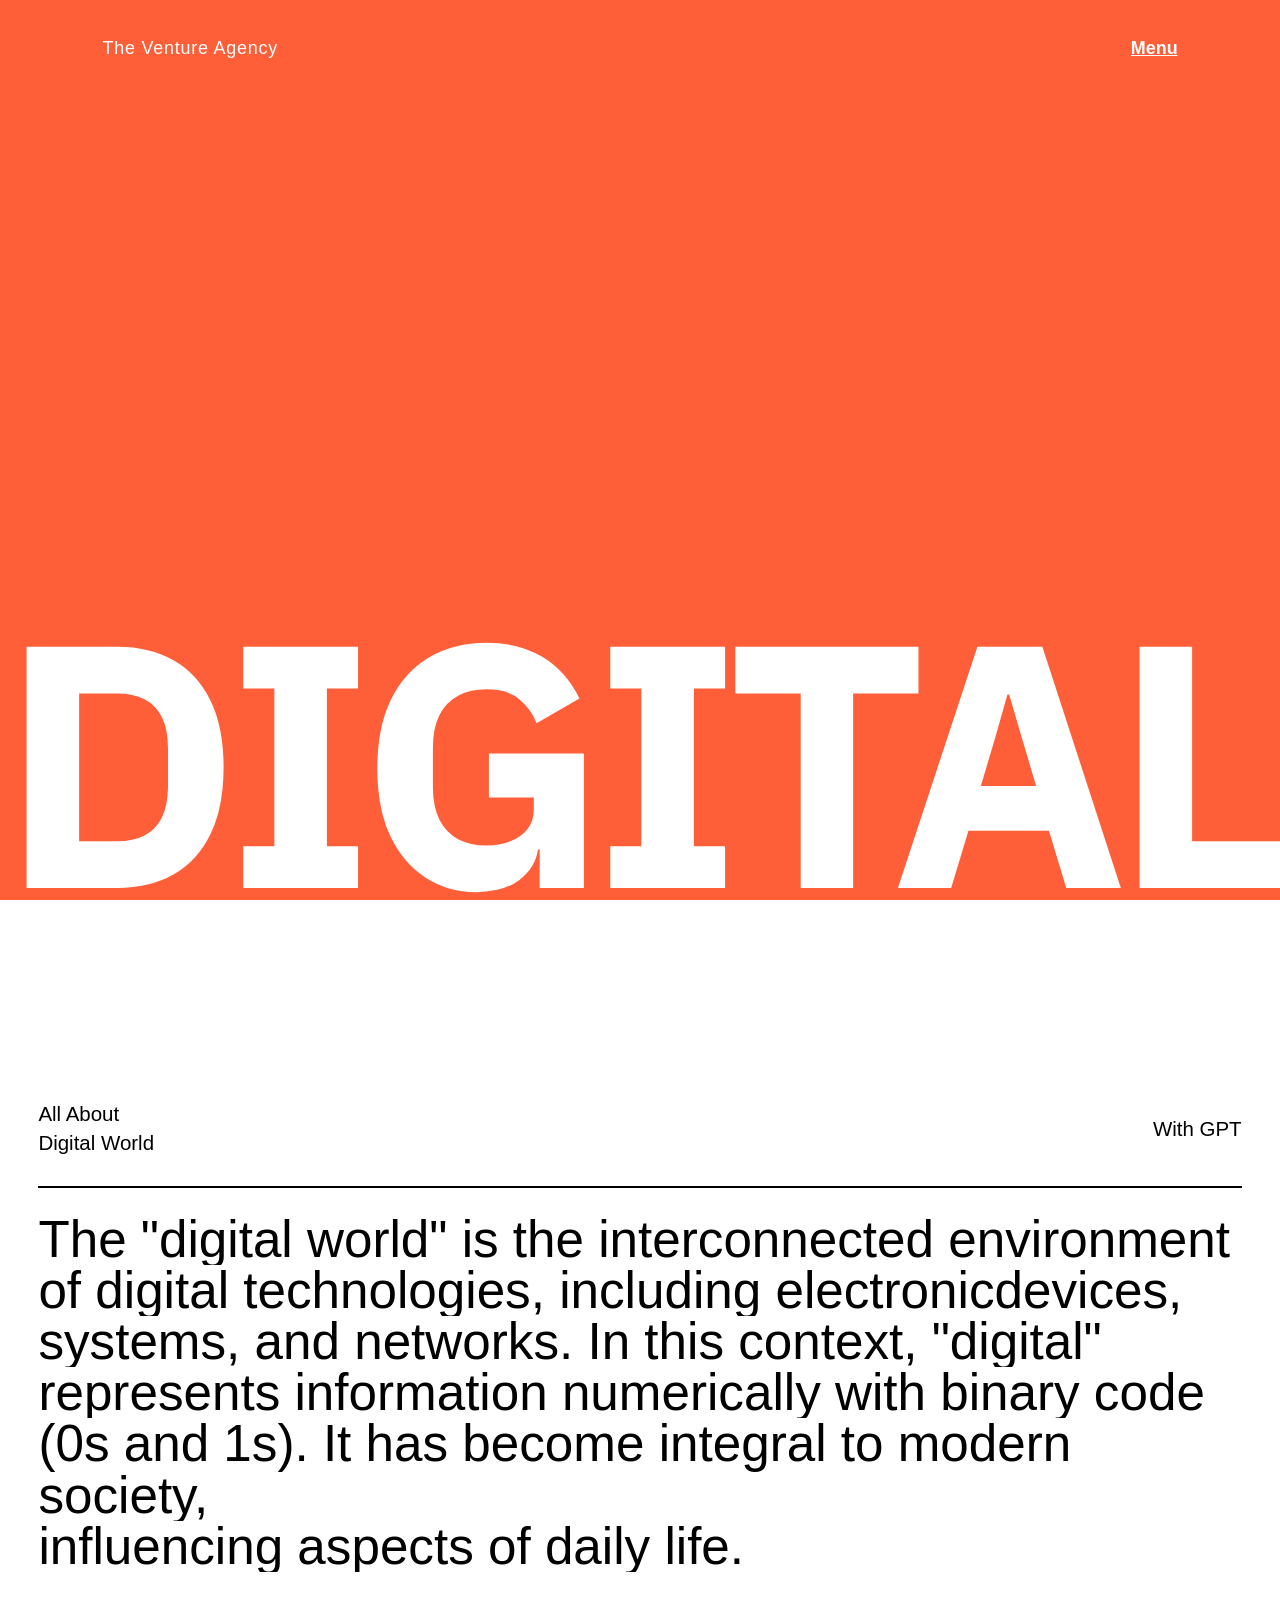
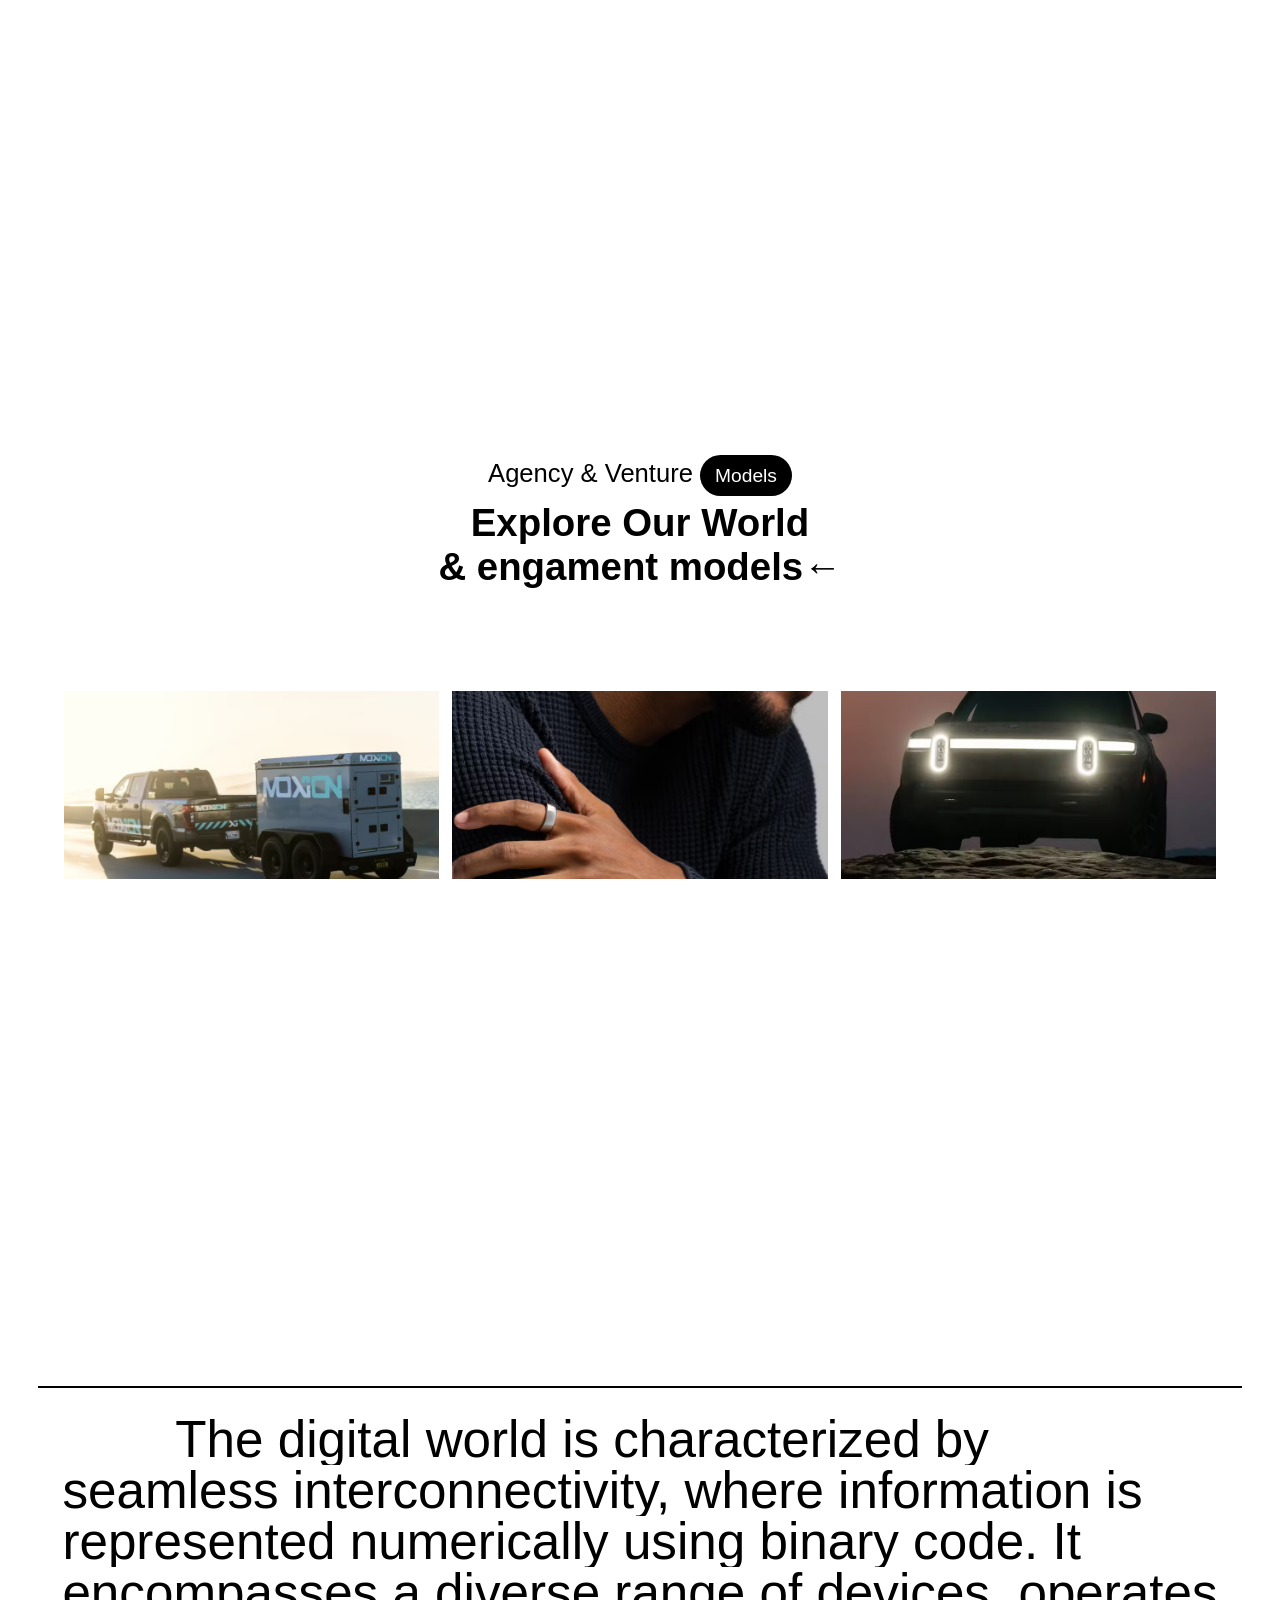
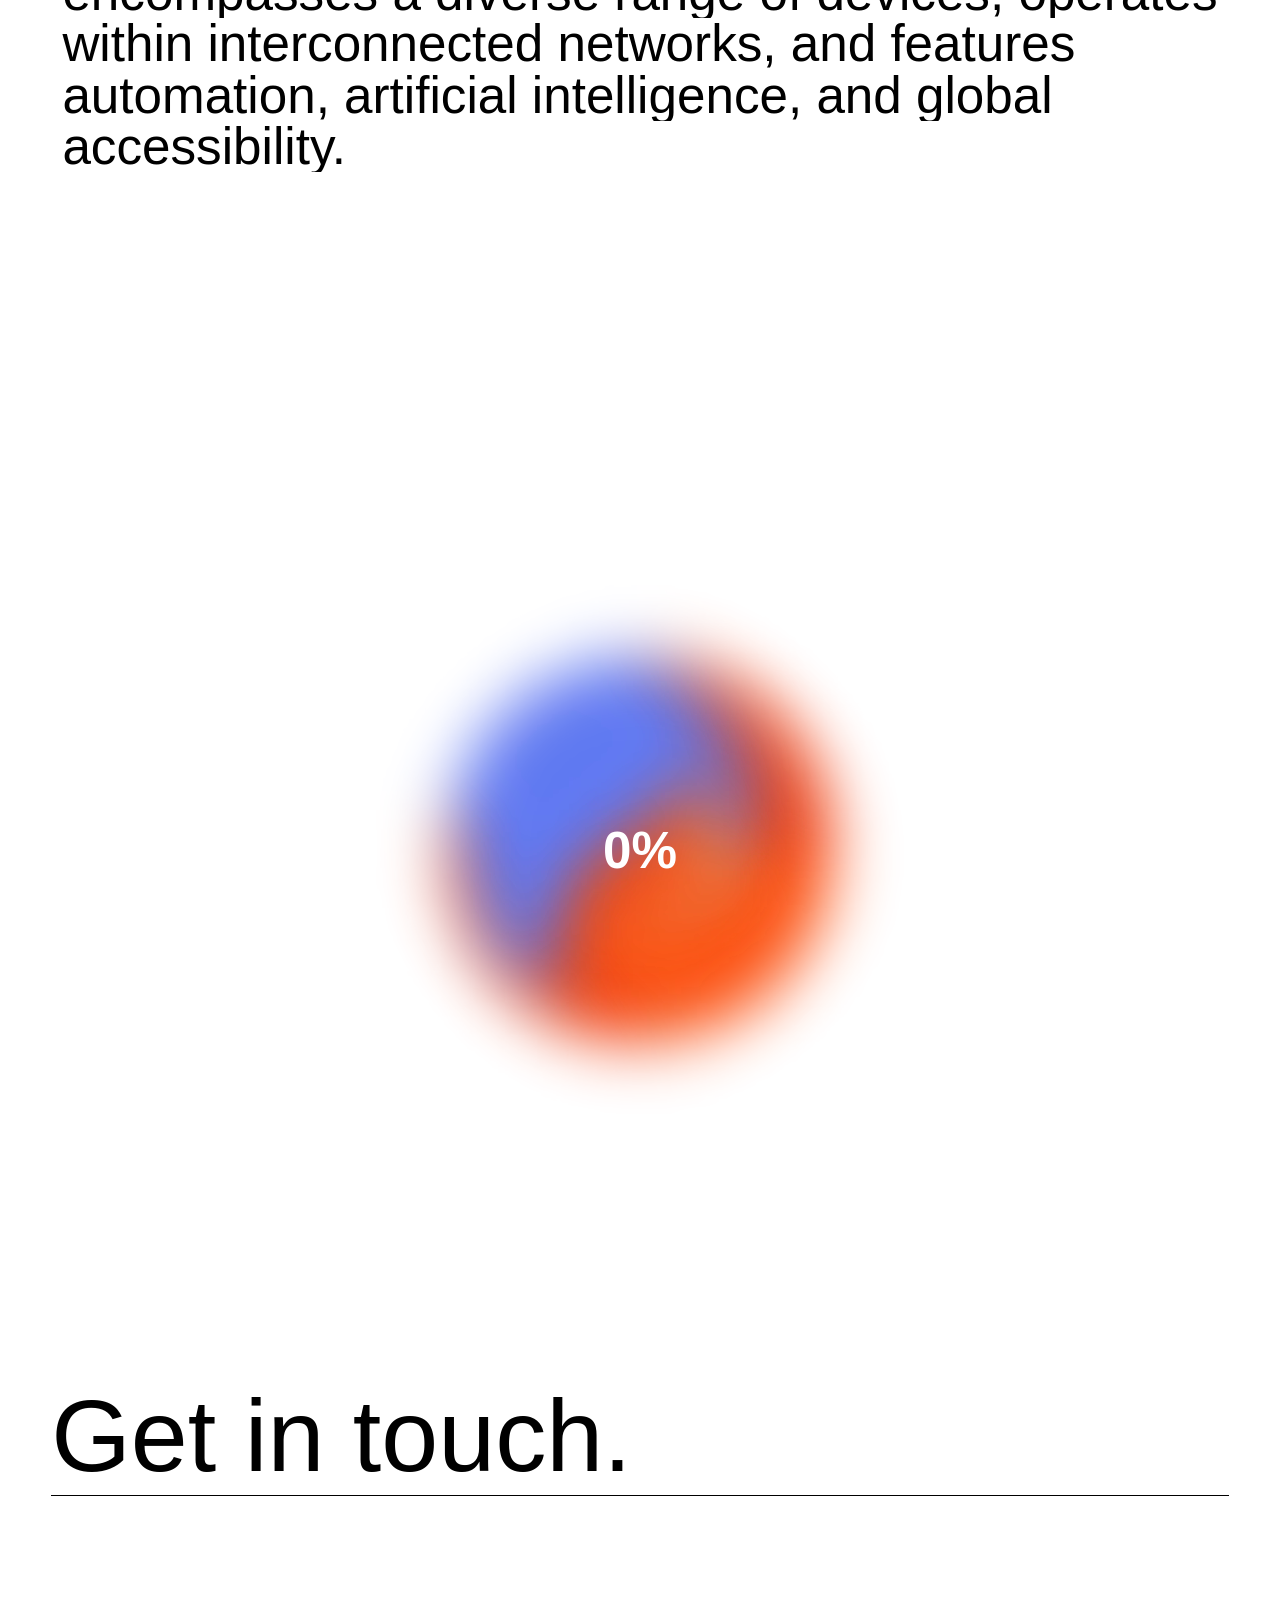
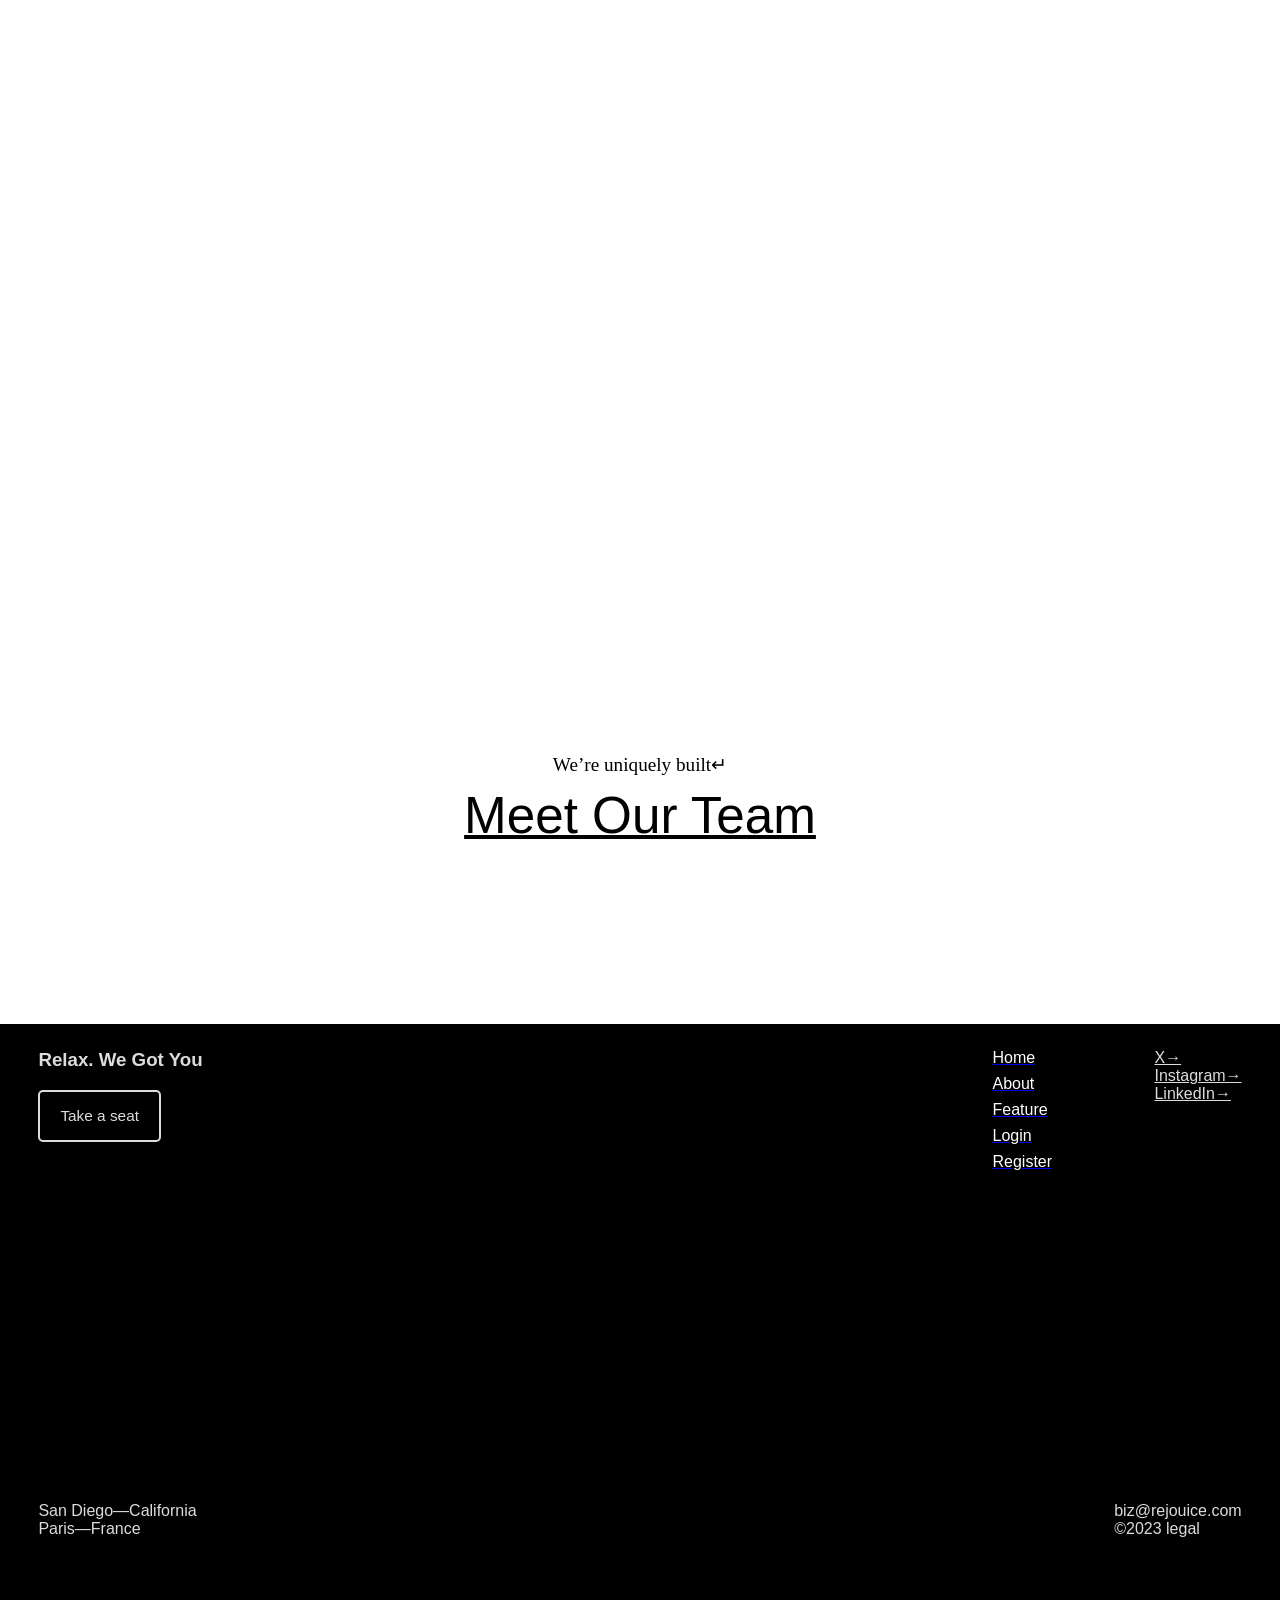
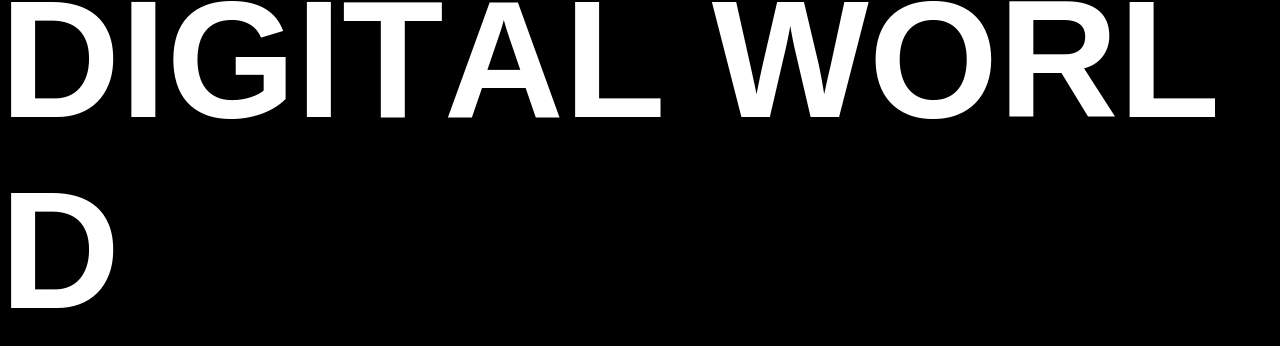
==== commit 05659dda: "index update" ====
--- a/index.html
+++ b/index.html
@@ -1,4 +1,5 @@
-<html>
+<!DOCTYPE html>
+
 <html lang="en">
 
 <head>
--- a/Main_style.css
+++ b/Main_style.css
@@ -601,7 +601,3 @@
     display: inline-block;
     text-transform: uppercase;
 }
-
-body{
-    
-}
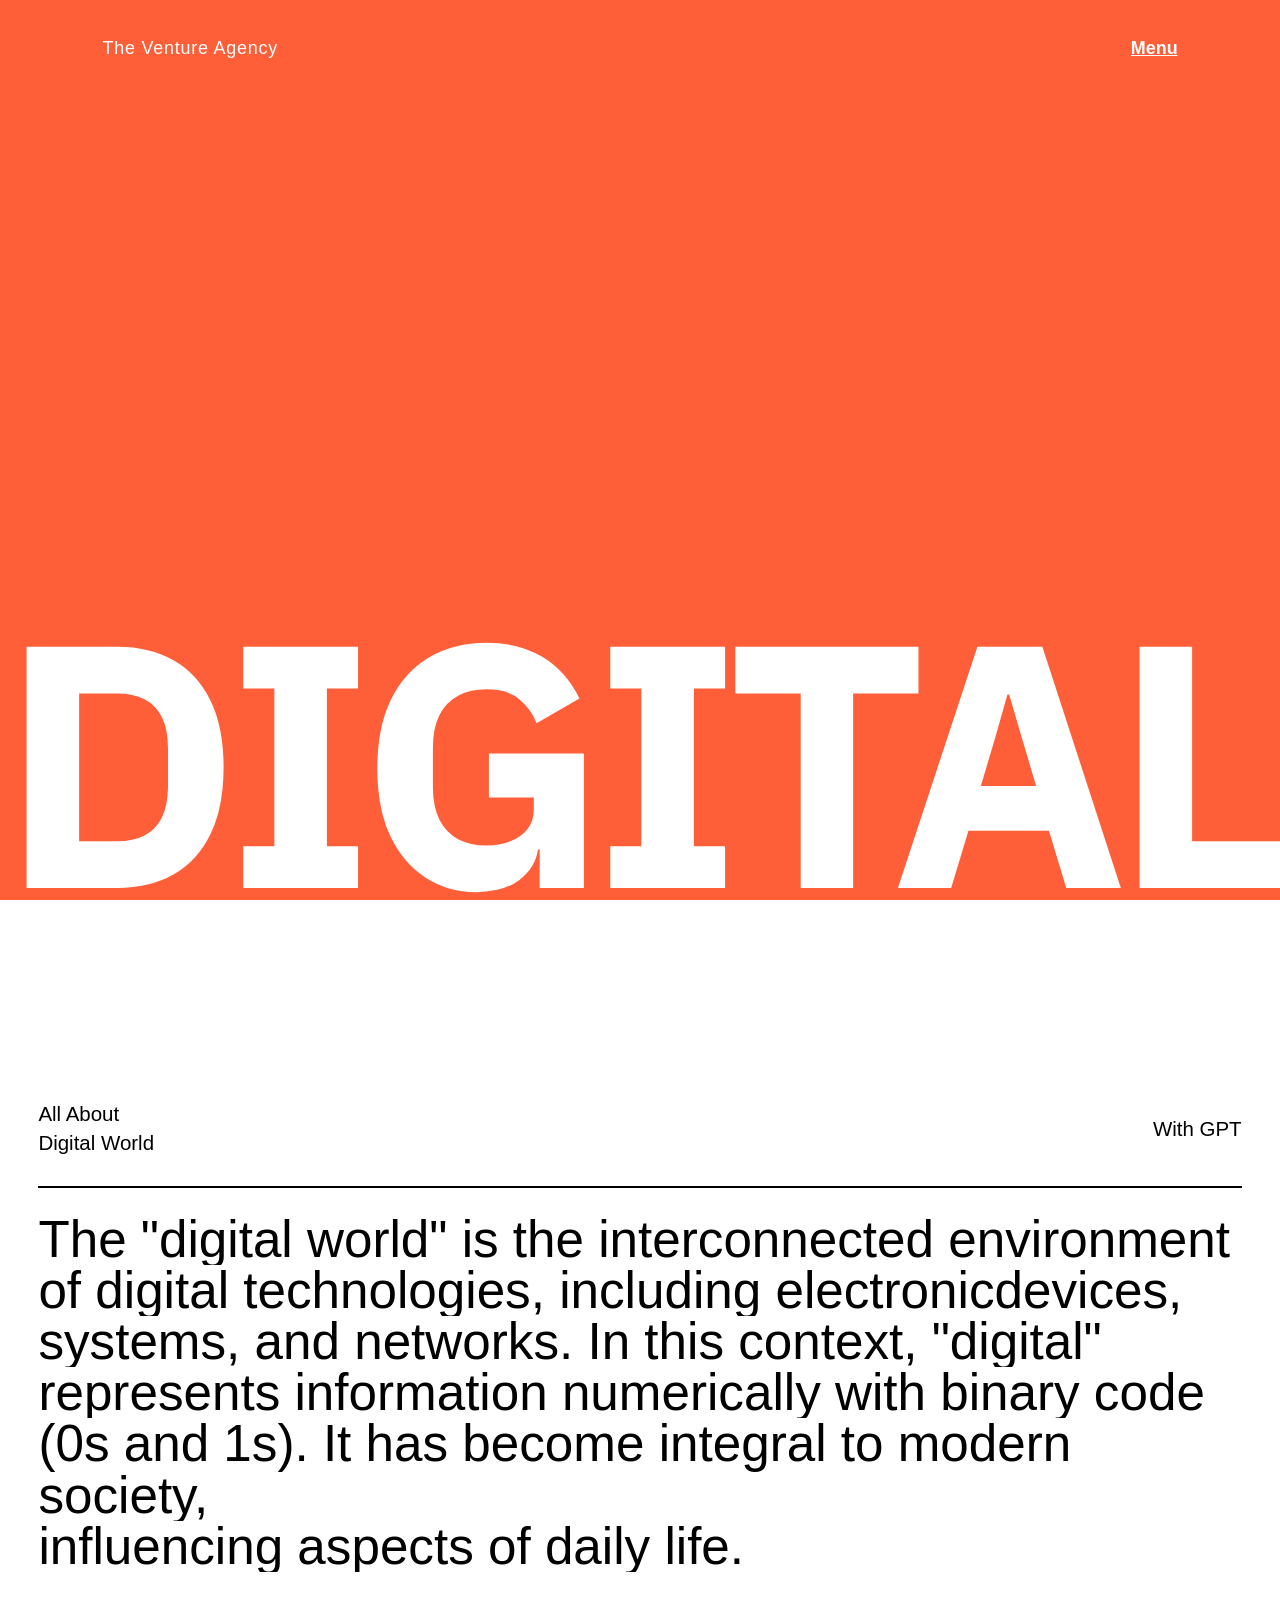
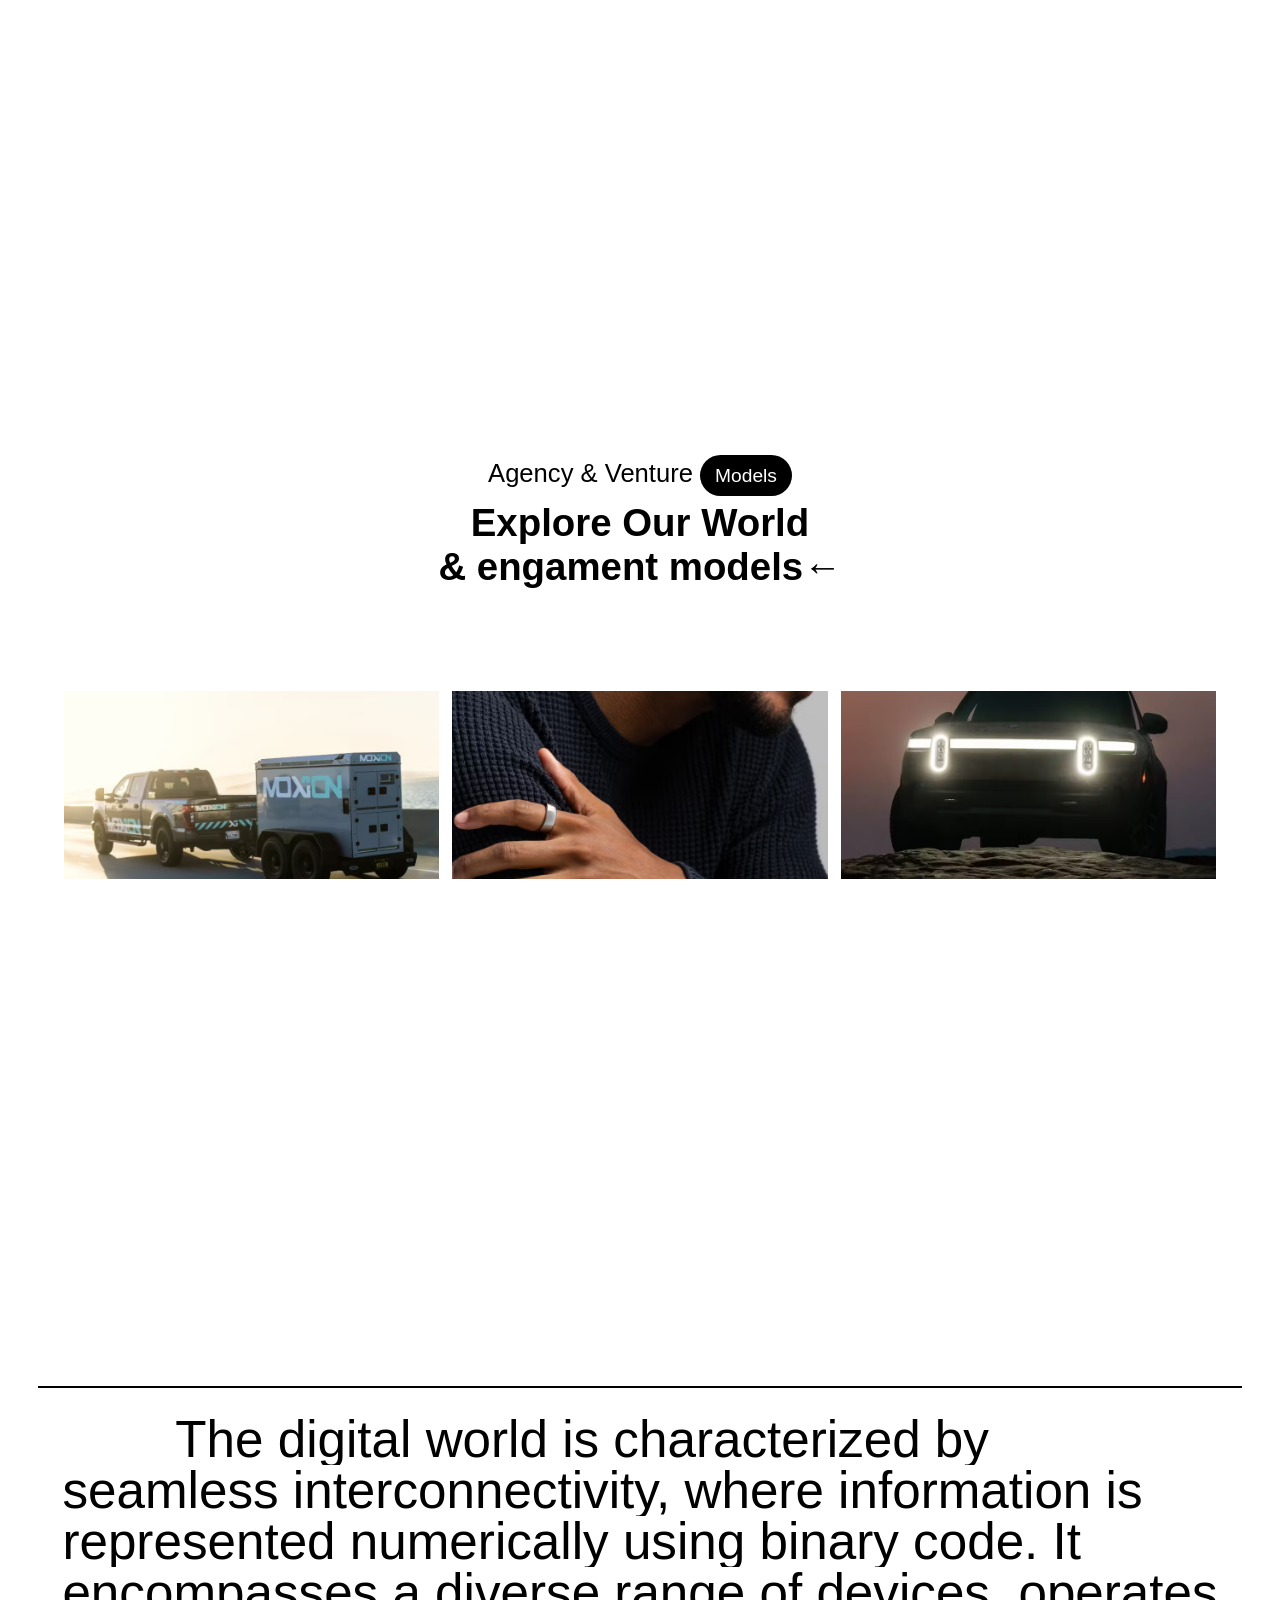
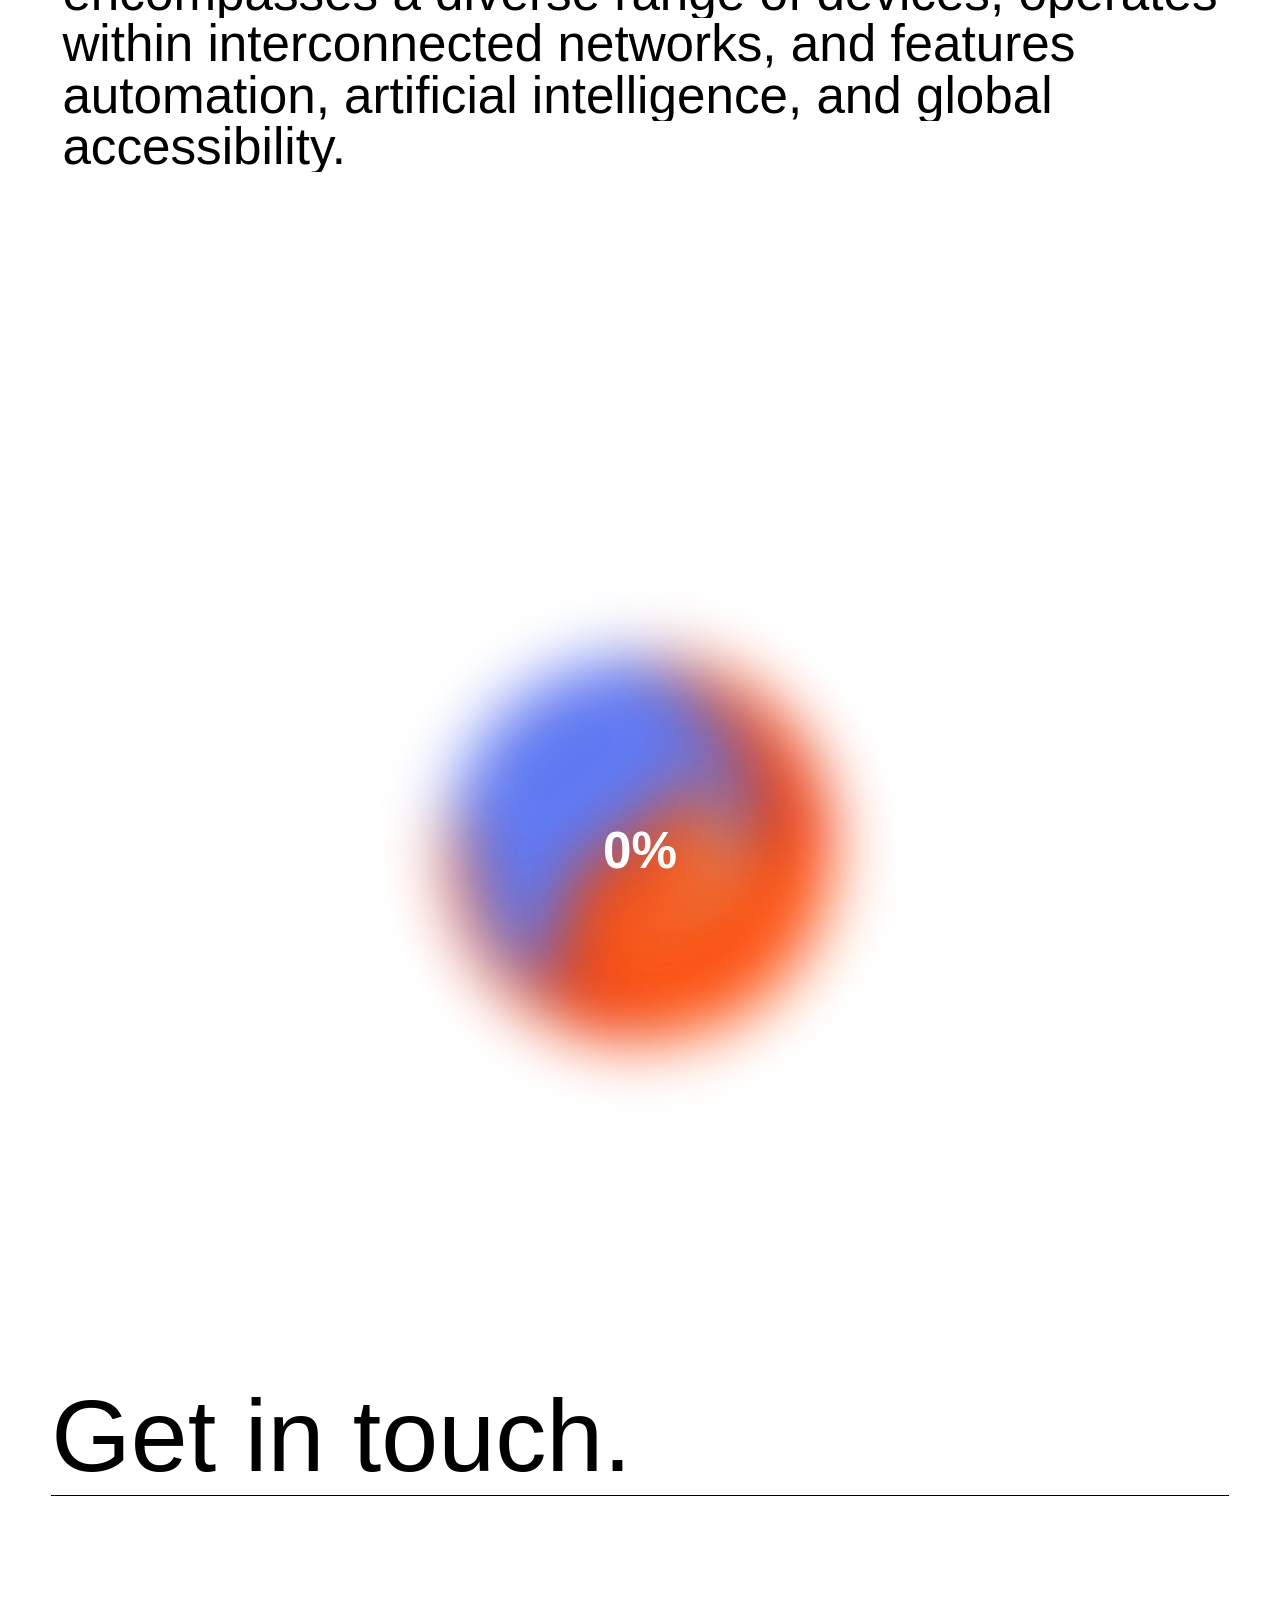
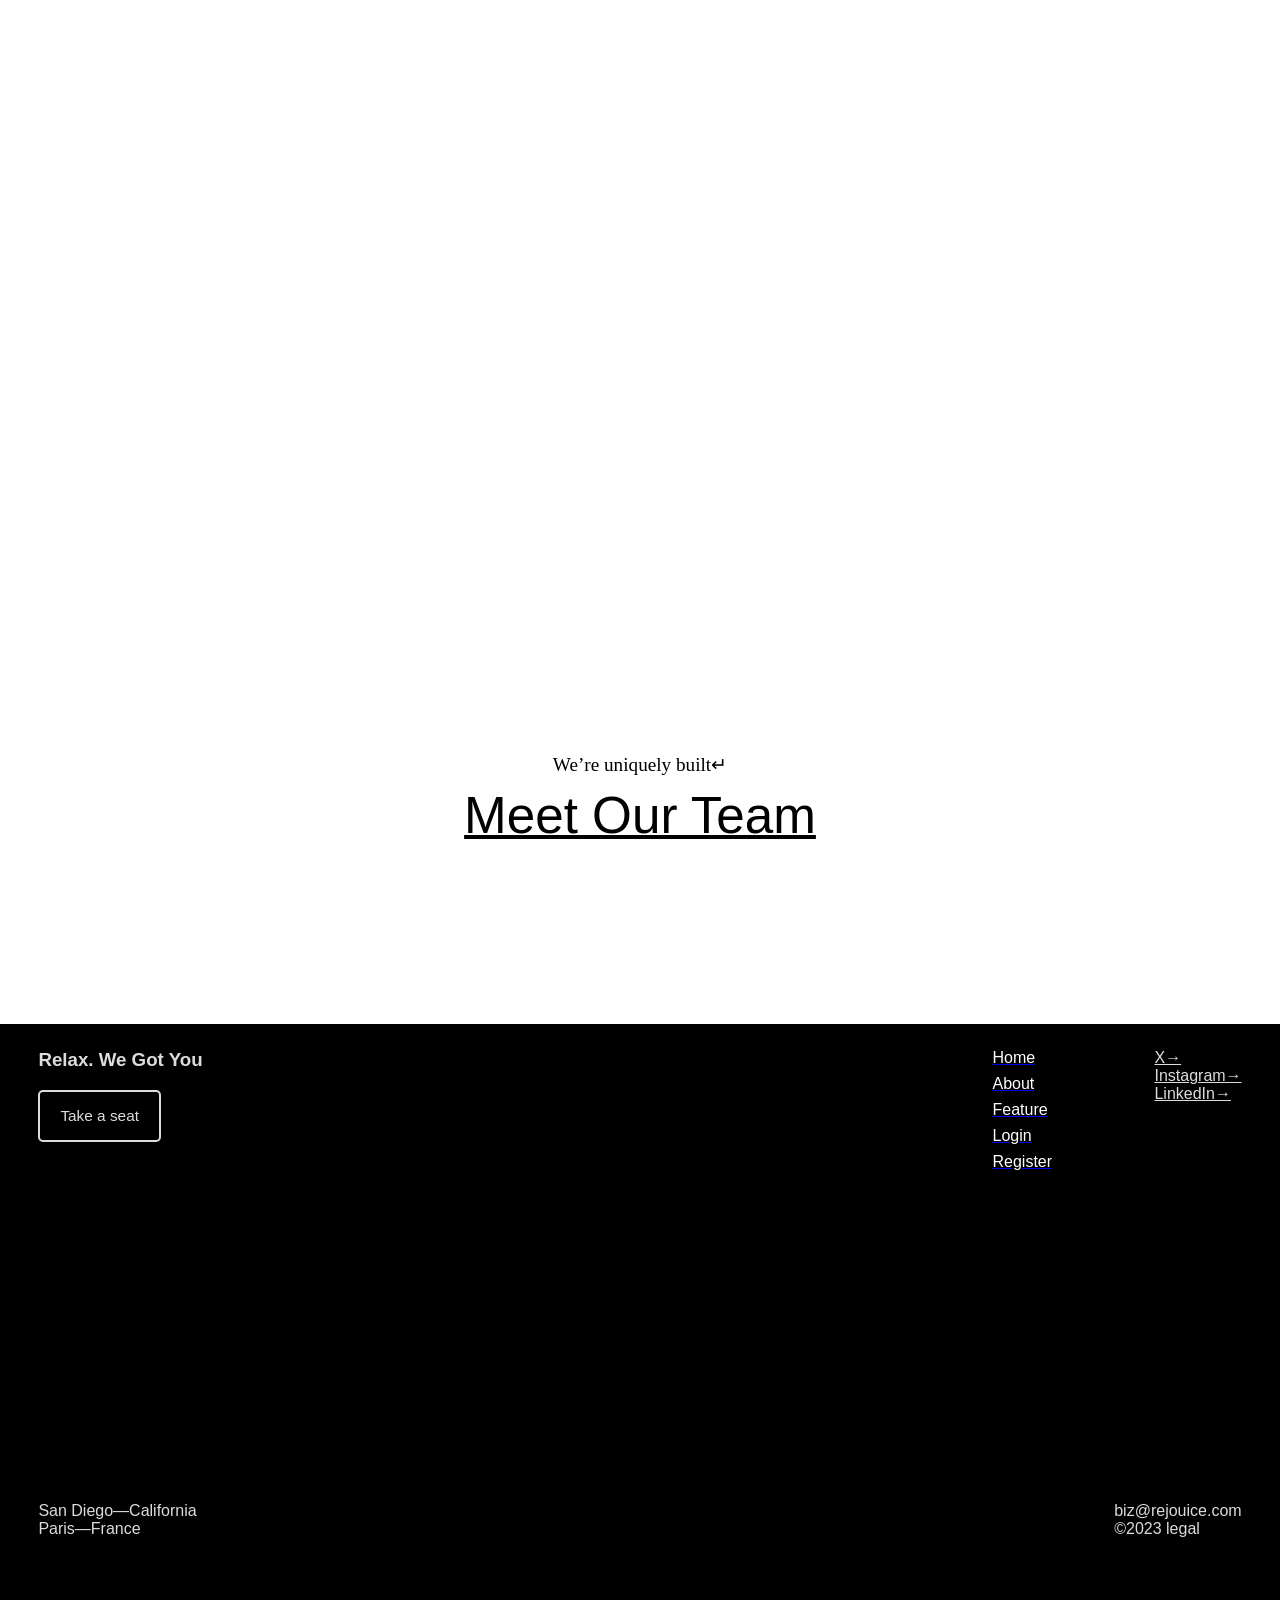
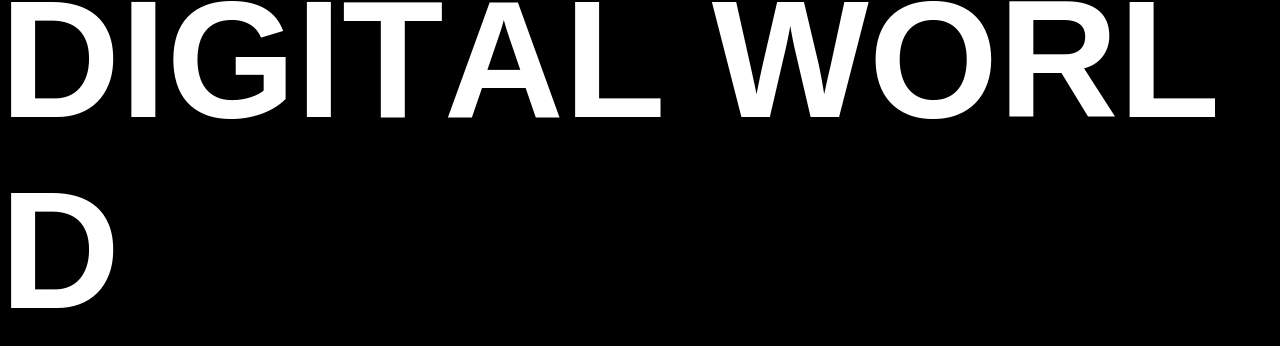
==== commit 87456a31: "final changes" ====
--- a/index.html
+++ b/index.html
@@ -18,6 +18,7 @@
     </div>
 
     <div id="main">
+         <!-- Navigation Bar -->
 
         <nav id="nav-bar" class="active">
             <div class="nav-container">
--- a/Main_style.css
+++ b/Main_style.css
@@ -601,3 +601,384 @@
     display: inline-block;
     text-transform: uppercase;
 }
+
+/* =========================
+   RESPONSIVE CSS
+========================= */
+
+@media (max-width: 1200px) {
+
+    #page1-content h1 {
+        font-size: 24vw;
+        letter-spacing: -10px;
+    }
+
+    .nav-container .right-nav ul li {
+        font-size: 4vw;
+    }
+
+    .nav-container .right-nav ul button {
+        font-size: 1.5vw;
+    }
+
+    #page3-elements {
+        width: 95%;
+    }
+}
+
+
+/* =========================
+   TABLET
+========================= */
+
+@media (max-width: 992px) {
+
+    #cursor,
+    #page5-cursor {
+        display: none;
+    }
+
+    #page1-content nav {
+        padding: 5vw;
+    }
+
+    #page1-content nav h3,
+    #page1-content nav h4 {
+        font-size: 2.5vw;
+    }
+
+    #close-menu-btn {
+        font-size: 2.5vw;
+        top: 5vw;
+        right: 5vw;
+    }
+
+    .nav-container {
+        flex-direction: column;
+        align-items: flex-start;
+        justify-content: center;
+        gap: 5vw;
+        padding: 10vw 5vw;
+    }
+
+    .nav-container .left-nav video {
+        width: 60vw;
+    }
+
+    .nav-container .right-nav {
+        margin-right: 0;
+    }
+
+    .nav-container .right-nav ul li {
+        font-size: 6vw;
+    }
+
+    .nav-container .right-nav ul button {
+        font-size: 2vw;
+        padding: 12px 18px;
+    }
+
+    #page1-content h1 {
+        font-size: 22vw;
+        letter-spacing: -6px;
+        line-height: 20vw;
+    }
+
+    #page2,
+    #page4 {
+        height: auto;
+        padding: 10vw 5vw;
+    }
+
+    .elm-top h4 {
+        font-size: 2.5vw;
+    }
+
+    #elem h1 {
+        font-size: 6vw;
+    }
+
+    #page3-top h4 {
+        font-size: 3vw;
+    }
+
+    #page3-top h4 span {
+        font-size: 2vw;
+    }
+
+    #page3-top h2 {
+        font-size: 5vw;
+    }
+
+    #page3-elements {
+        flex-wrap: wrap;
+        justify-content: center;
+    }
+
+    #page3-elements .box {
+        width: 48%;
+    }
+
+    #page5 {
+        height: auto;
+        padding: 10vw 0;
+    }
+
+    #page5 svg {
+        width: 80%;
+        height: 80%;
+    }
+
+    .page5-video h2 {
+        font-size: 6vw;
+    }
+
+    #page6 {
+        height: auto;
+    }
+
+    #page6-top h1 {
+        font-size: 10vw;
+    }
+
+    #swiper-div {
+        position: relative;
+        top: 0;
+        height: auto;
+        padding: 5vw;
+    }
+
+    .footer-heading {
+        height: auto;
+        padding: 10vw 5vw;
+        text-align: center;
+    }
+
+    .footer-heading p {
+        font-size: 3vw;
+    }
+
+    .footer-heading h2 {
+        font-size: 6vw;
+    }
+
+    .main-footer {
+        height: auto;
+        gap: 8vw;
+        padding: 6vw 5vw;
+    }
+
+    .footer-top {
+        flex-direction: column;
+        gap: 6vw;
+    }
+
+    .footer-top-left h2 {
+        font-size: 4vw;
+    }
+
+    .footer-top-left button {
+        font-size: 2vw;
+    }
+
+    .footer-top-right {
+        width: 100%;
+        justify-content: space-between;
+    }
+
+    .brand h1 {
+        font-size: 18vw;
+    }
+}
+
+
+/* =========================
+   MOBILE
+========================= */
+
+@media (max-width: 768px) {
+
+    #loader h2 {
+        font-size: 12vw;
+    }
+
+    #page1 {
+        height: 100vh;
+    }
+
+    #page1-content nav {
+        padding: 6vw 5vw;
+    }
+
+    #page1-content nav h3,
+    #page1-content nav h4 {
+        font-size: 4vw;
+    }
+
+    #close-menu-btn {
+        font-size: 4vw;
+        top: 6vw;
+        right: 5vw;
+    }
+
+    .nav-container {
+        padding: 20vw 6vw;
+    }
+
+    .nav-container .left-nav video {
+        width: 100%;
+    }
+
+    .nav-container .right-nav ul {
+        padding-right: 0;
+    }
+
+    .nav-container .right-nav ul li {
+        font-size: 9vw;
+        margin-bottom: 2vw;
+    }
+
+    .nav-container .right-nav ul button {
+        font-size: 4vw;
+        width: 100%;
+    }
+
+    #page1-content h1 {
+        font-size: 20vw;
+        line-height: 18vw;
+        letter-spacing: -3px;
+    }
+
+    .elm-top {
+        flex-direction: column;
+        align-items: flex-start;
+        gap: 2vw;
+    }
+
+    .elm-top h4 {
+        font-size: 4vw;
+    }
+
+    #elem h1 {
+        font-size: 9vw;
+        line-height: 110%;
+    }
+
+    #page3-top {
+        margin-top: 12vw;
+    }
+
+    #page3-top h4 {
+        font-size: 5vw;
+    }
+
+    #page3-top h4 span {
+        font-size: 3vw;
+        padding: 6px 10px;
+    }
+
+    #page3-top h2 {
+        font-size: 7vw;
+        padding: 0 5vw;
+    }
+
+    #page3-elements {
+        flex-direction: column;
+    }
+
+    #page3-elements .box {
+        width: 100%;
+    }
+
+    #page5 svg {
+        width: 100%;
+        height: 100%;
+    }
+
+    .page5-video h2 {
+        font-size: 8vw;
+    }
+
+    #page6-top h1 {
+        font-size: 13vw;
+        text-align: center;
+    }
+
+    .swiper-slide {
+        align-items: center;
+    }
+
+    .footer-heading p {
+        font-size: 4vw;
+    }
+
+    .footer-heading h2 {
+        font-size: 8vw;
+    }
+
+    .footer-top-left h2 {
+        font-size: 6vw;
+    }
+
+    .footer-top-left button {
+        width: 100%;
+        font-size: 4vw;
+    }
+
+    .footer-top-right {
+        flex-direction: column;
+        gap: 6vw;
+    }
+
+    .footer-bottom {
+        flex-direction: column;
+        gap: 4vw;
+    }
+
+    .footer-bottom p {
+        font-size: 4vw;
+    }
+
+    .brand h1 {
+        font-size: 20vw;
+        text-align: center;
+    }
+}
+
+
+/* =========================
+   SMALL MOBILE
+========================= */
+
+@media (max-width: 480px) {
+
+    #page1-content h1 {
+        font-size: 18vw;
+        line-height: 17vw;
+    }
+
+    #page1-content nav h3,
+    #page1-content nav h4 {
+        font-size: 4.5vw;
+    }
+
+    .nav-container .right-nav ul li {
+        font-size: 10vw;
+    }
+
+    #elem h1 {
+        font-size: 10vw;
+    }
+
+    #page3-top h2 {
+        font-size: 8vw;
+    }
+
+    .footer-heading h2 {
+        font-size: 9vw;
+    }
+
+    .brand h1 {
+        font-size: 22vw;
+    }
+}
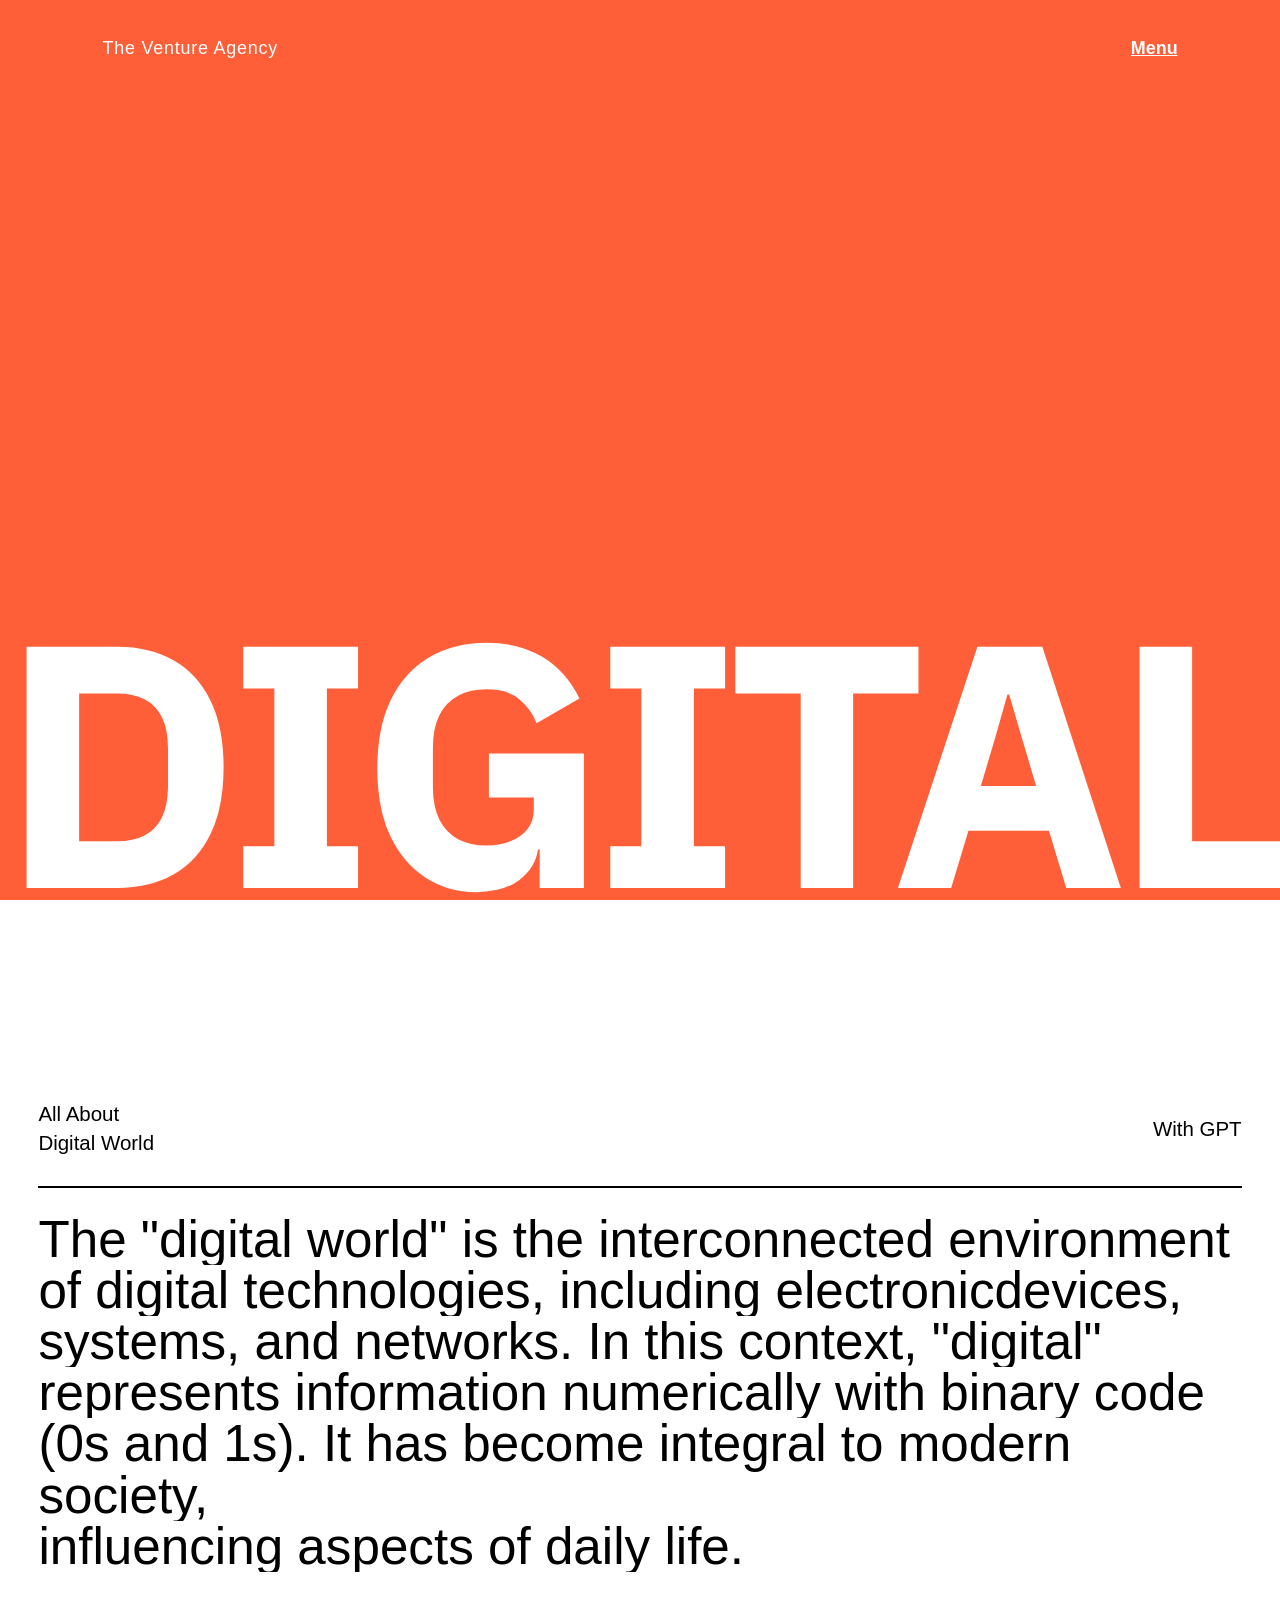
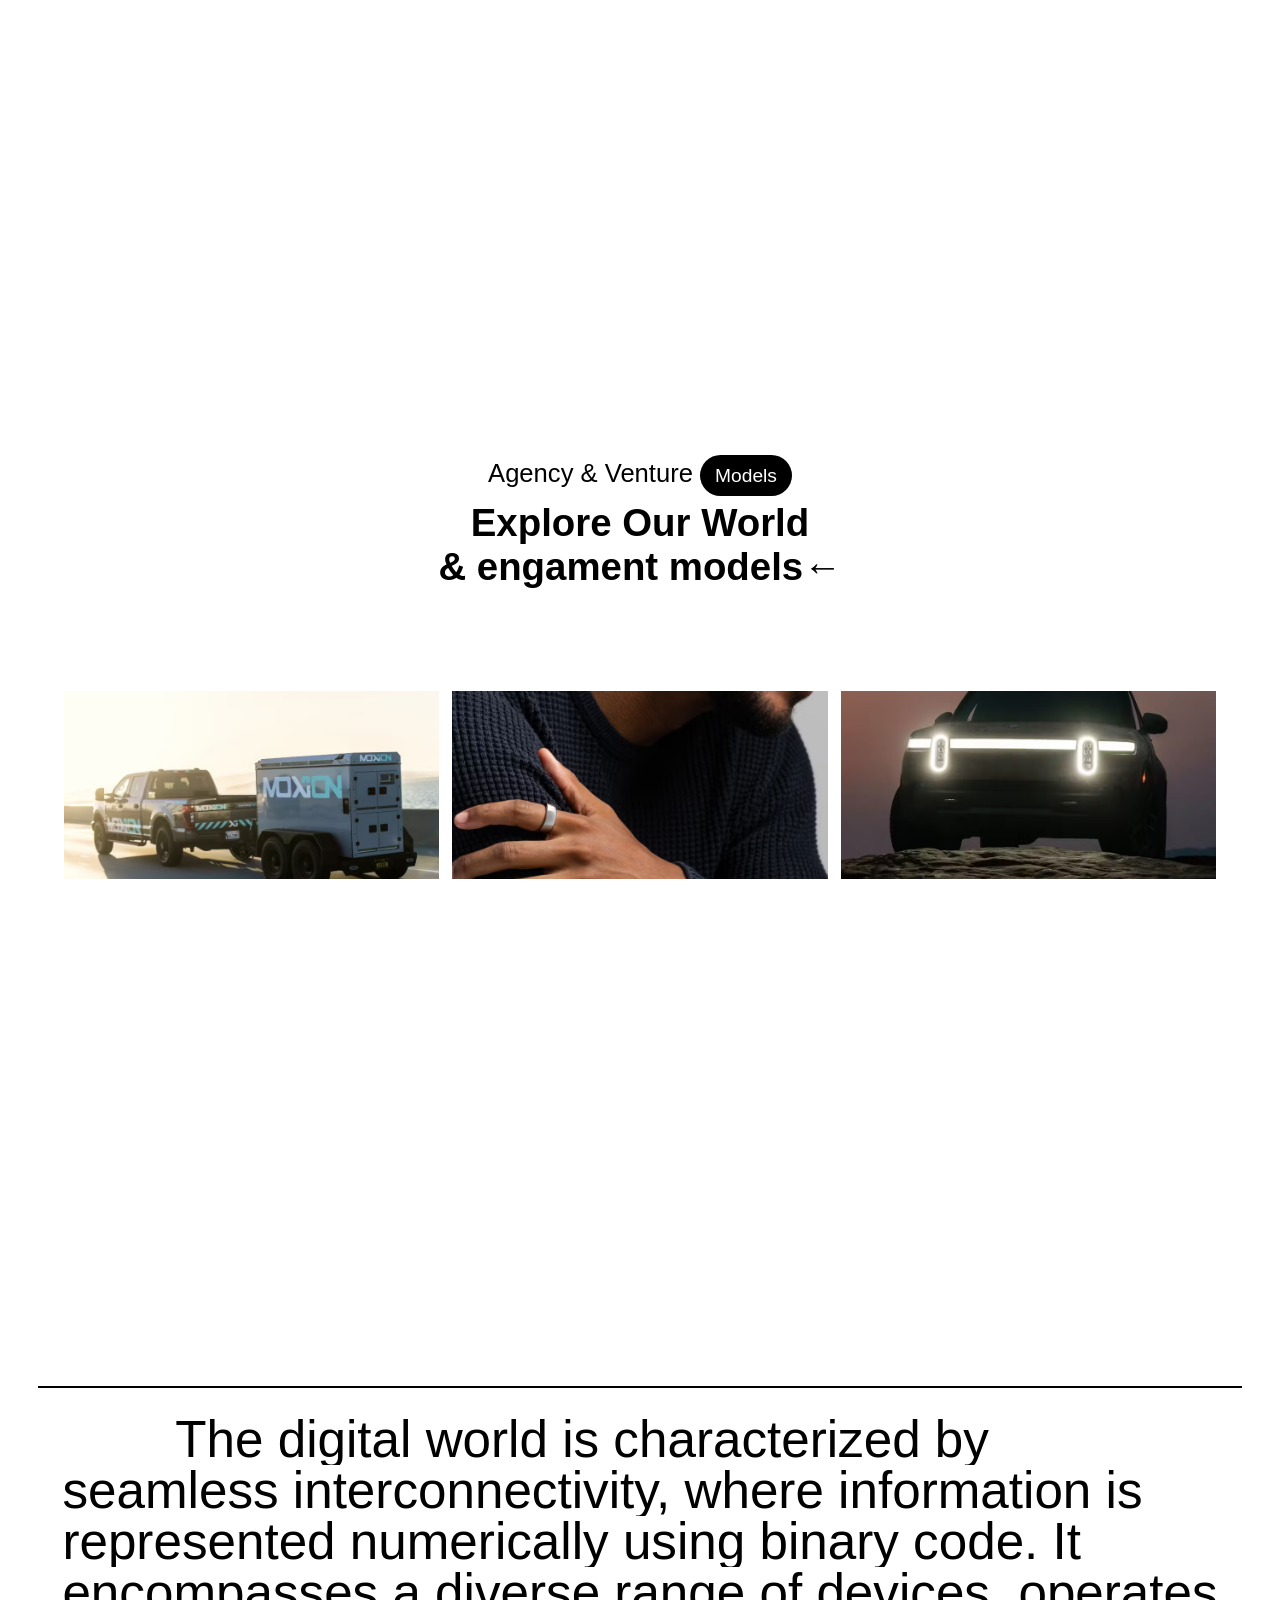
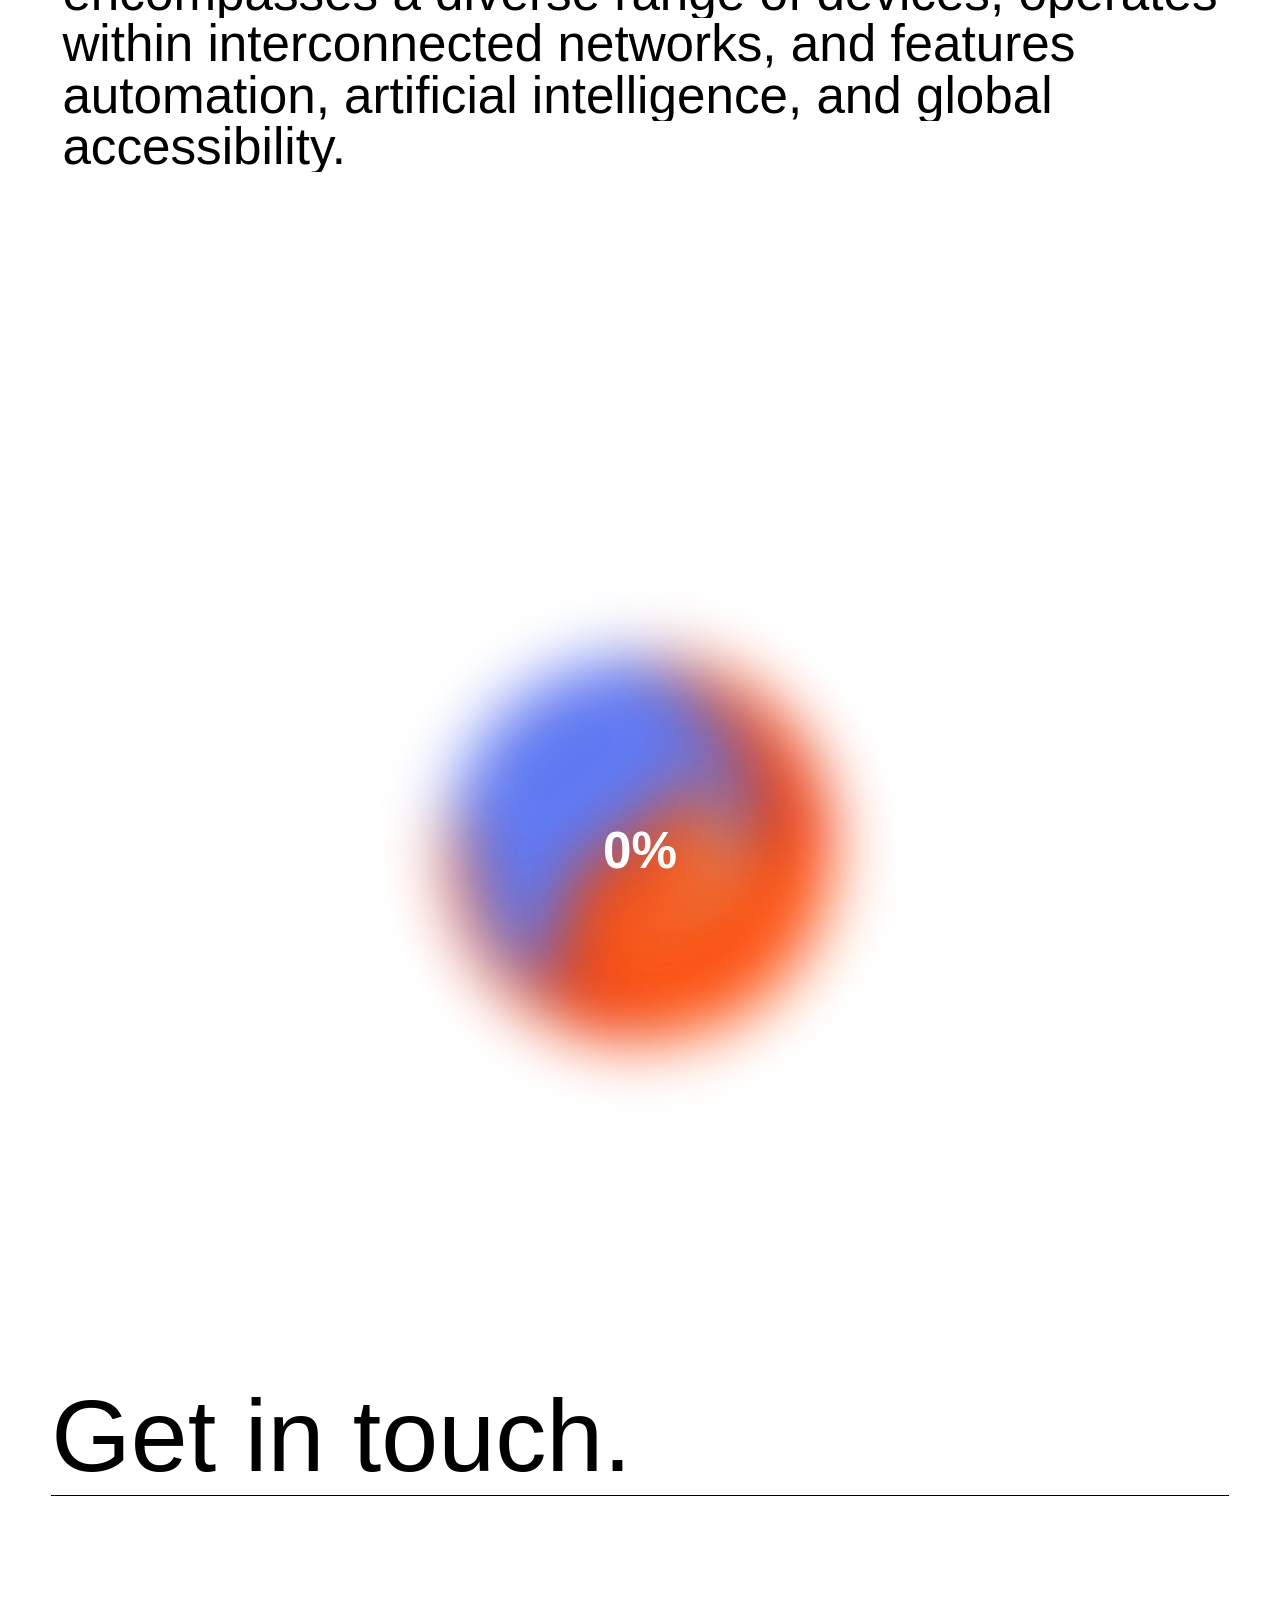
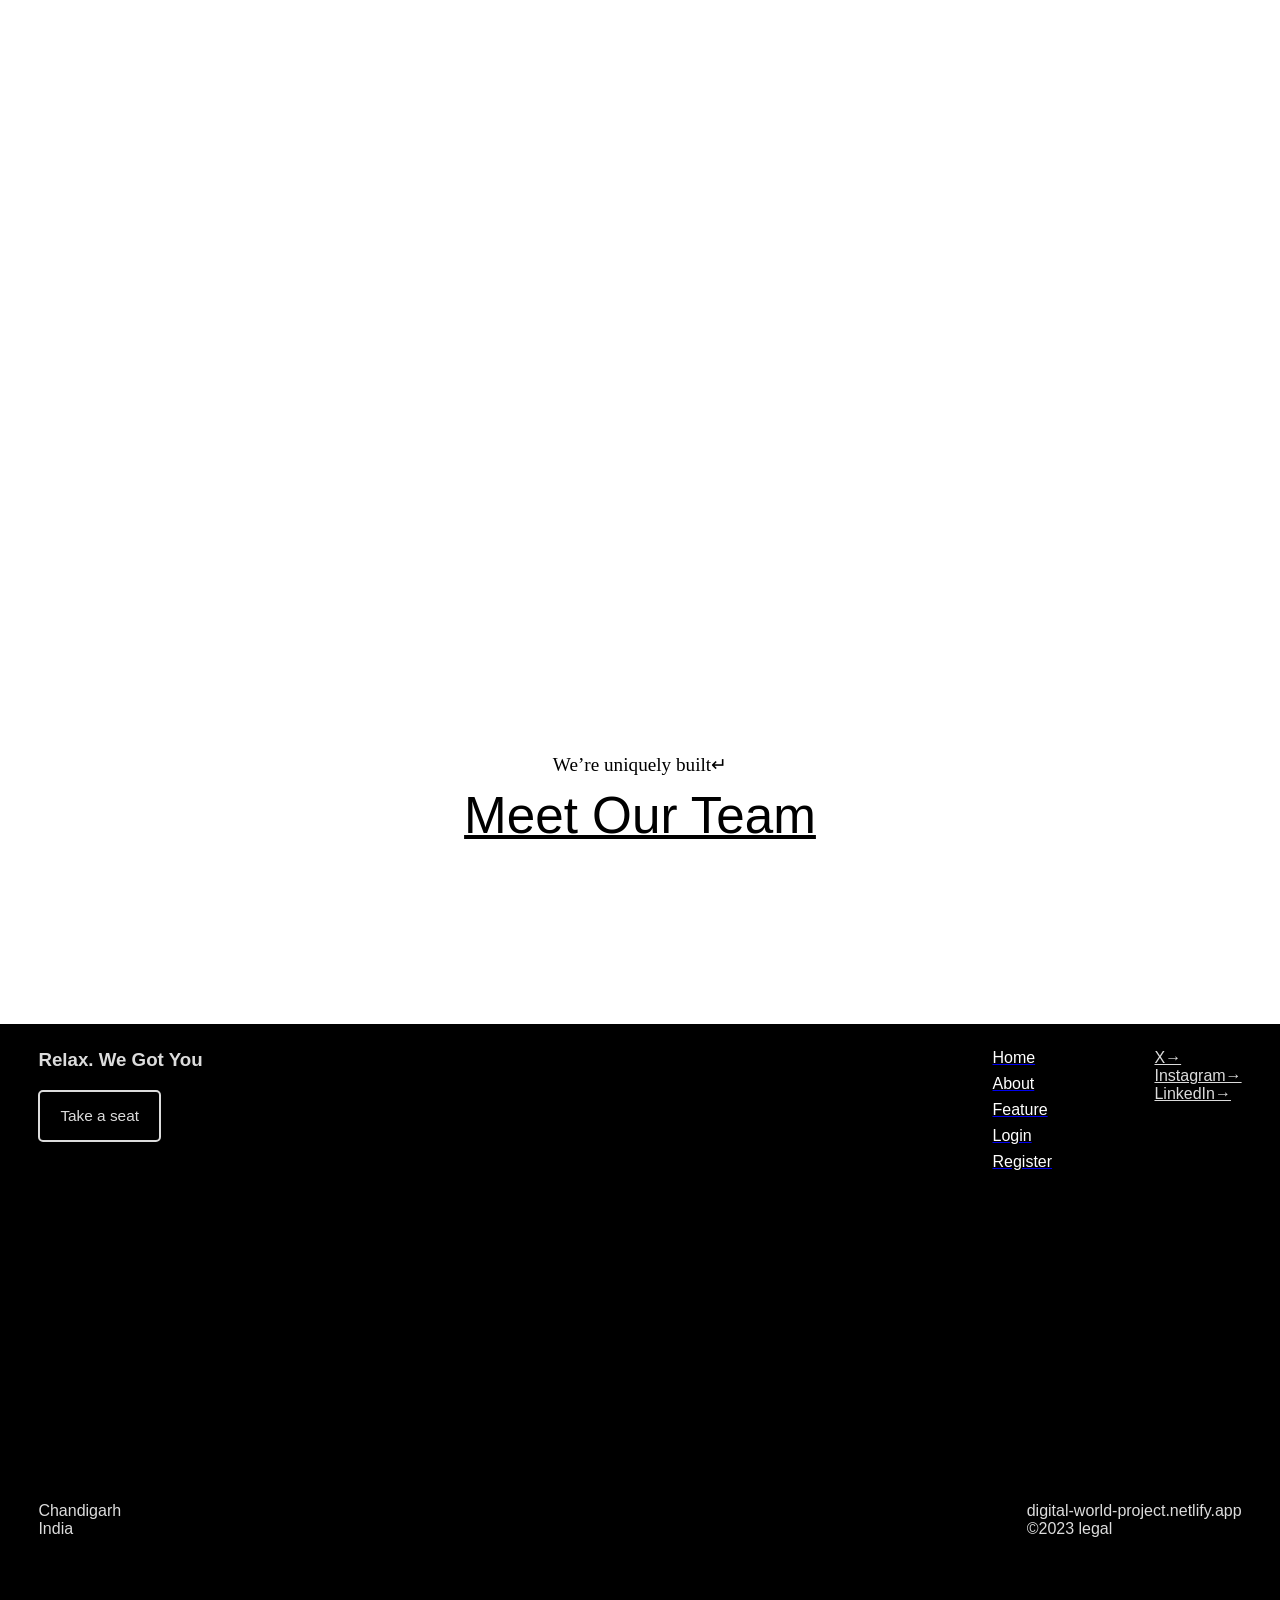
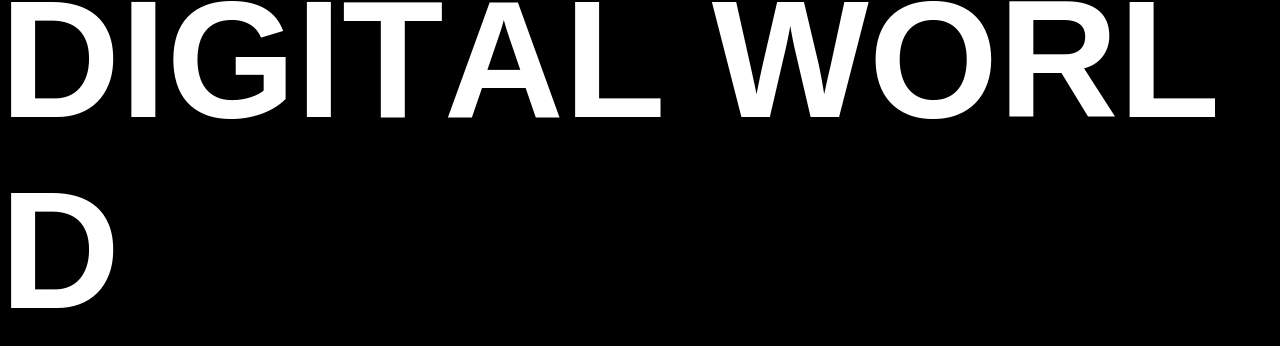
==== commit 7cb38fcf: "last update" ====
--- a/index.html
+++ b/index.html
@@ -228,11 +228,11 @@
                 </div>
                 <div class="footer-bottom">
                     <div class="footer-bottom-left">
-                        <p>San Diego—California</p>
-                        <p>Paris—France</p>
+                        <p>Chandigarh</p>
+                        <p>India</p>
                     </div>
                     <div class="footer-bottom-right">
-                        <p>biz@rejouice.com</p>
+                        <p>digital-world-project.netlify.app</p>
                         <p>©2023 legal</p>
                     </div>
                 </div>
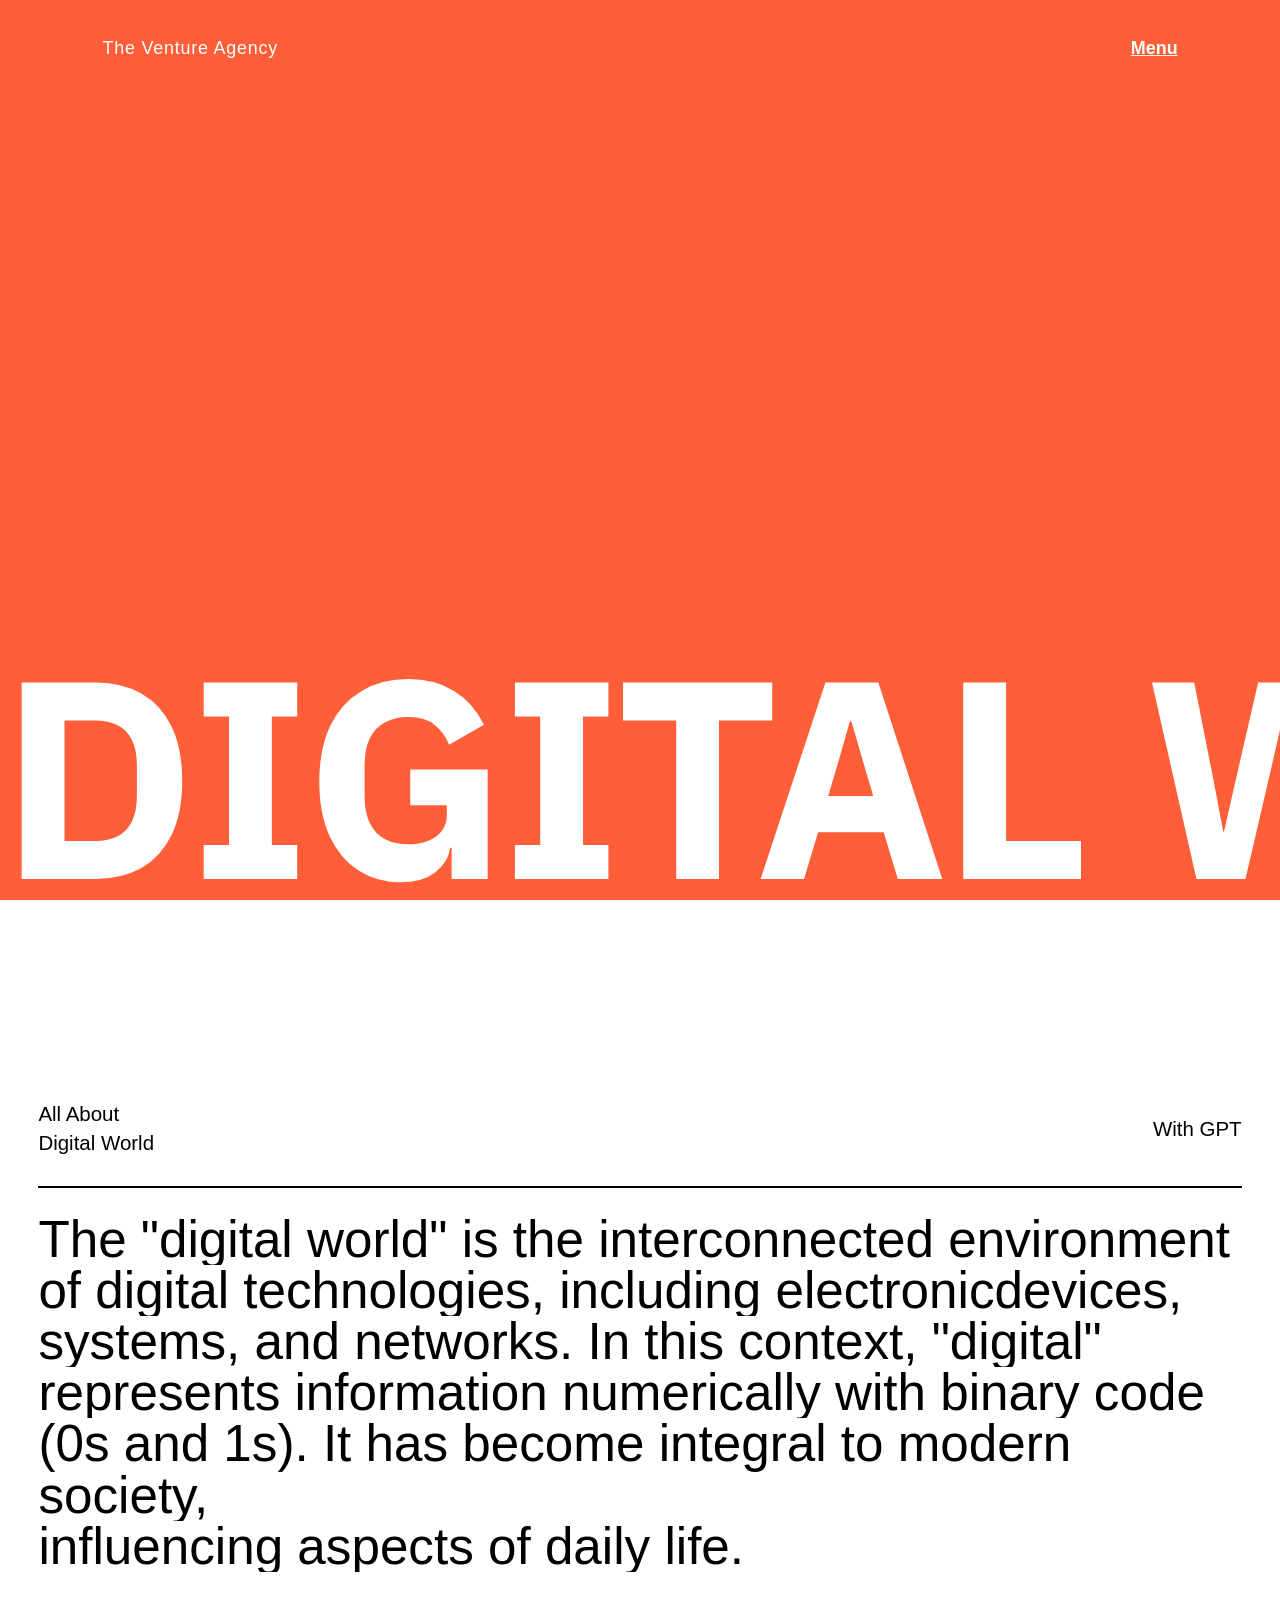
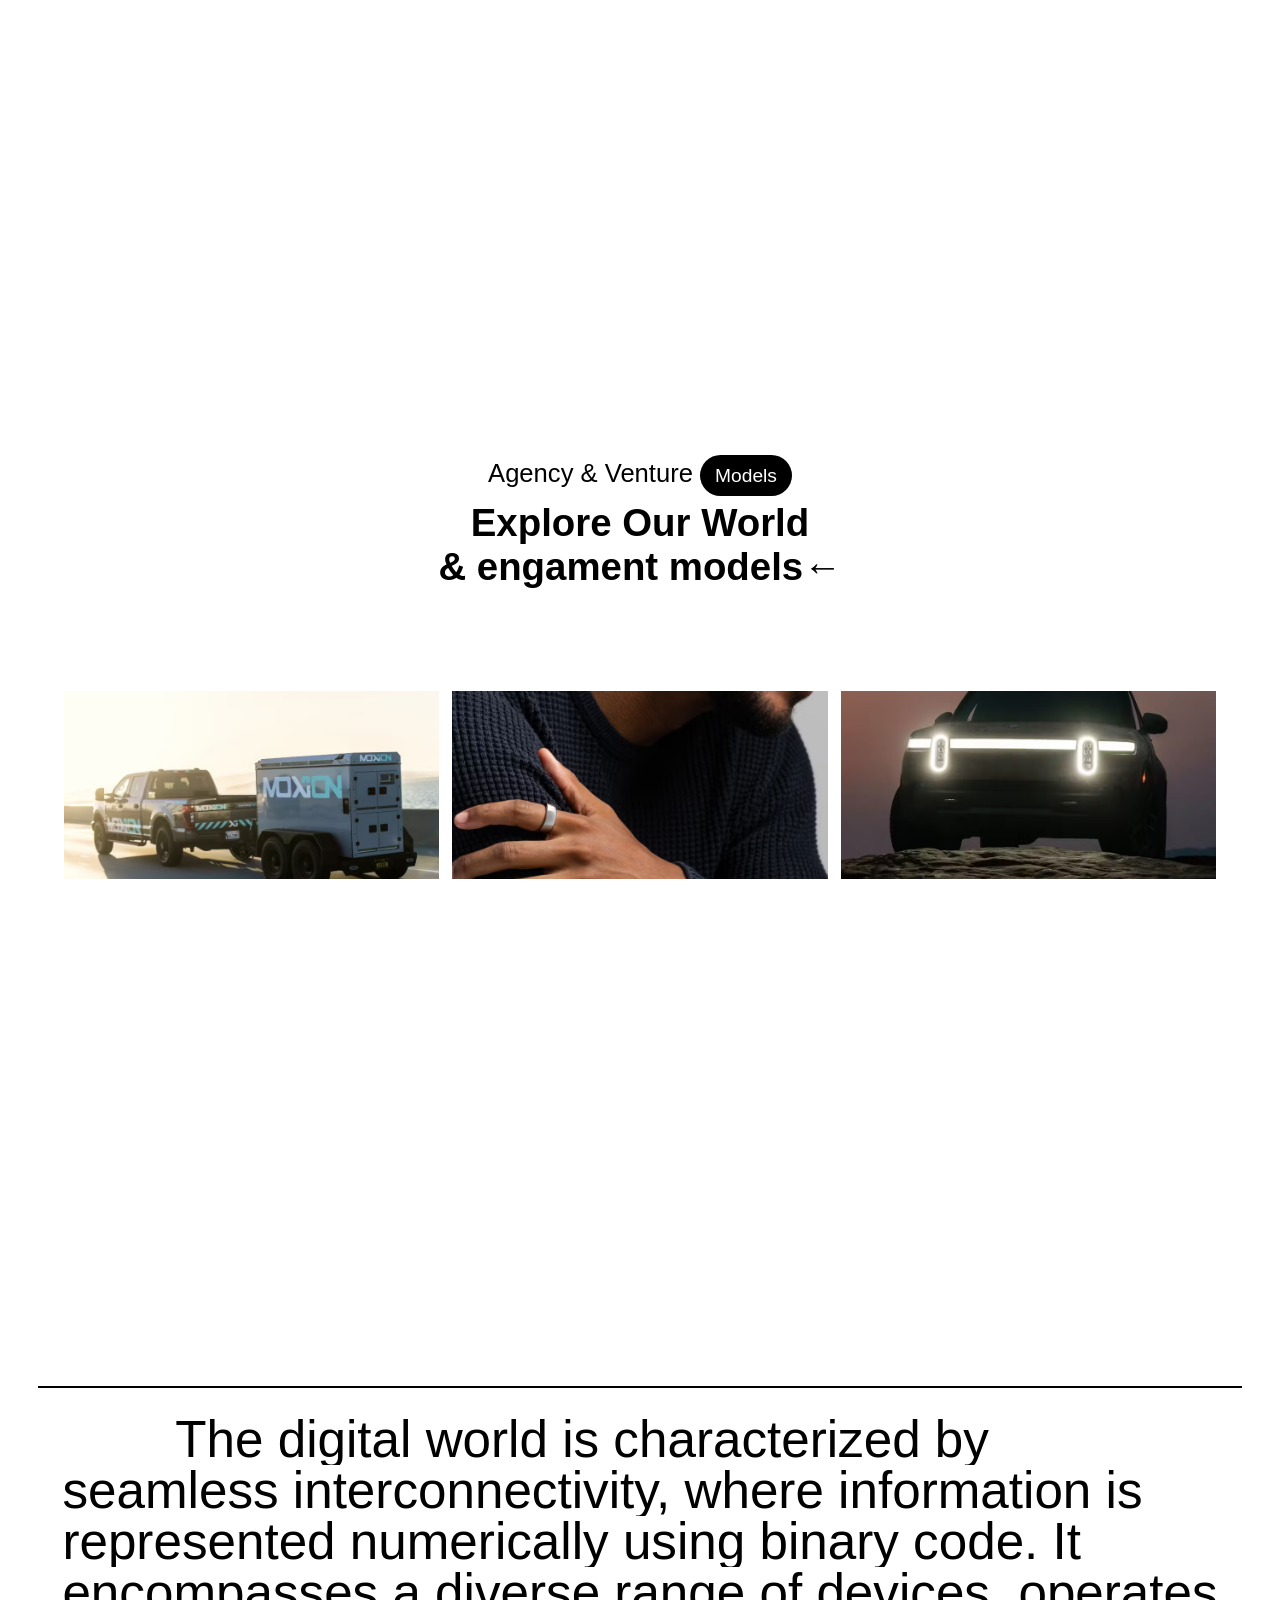
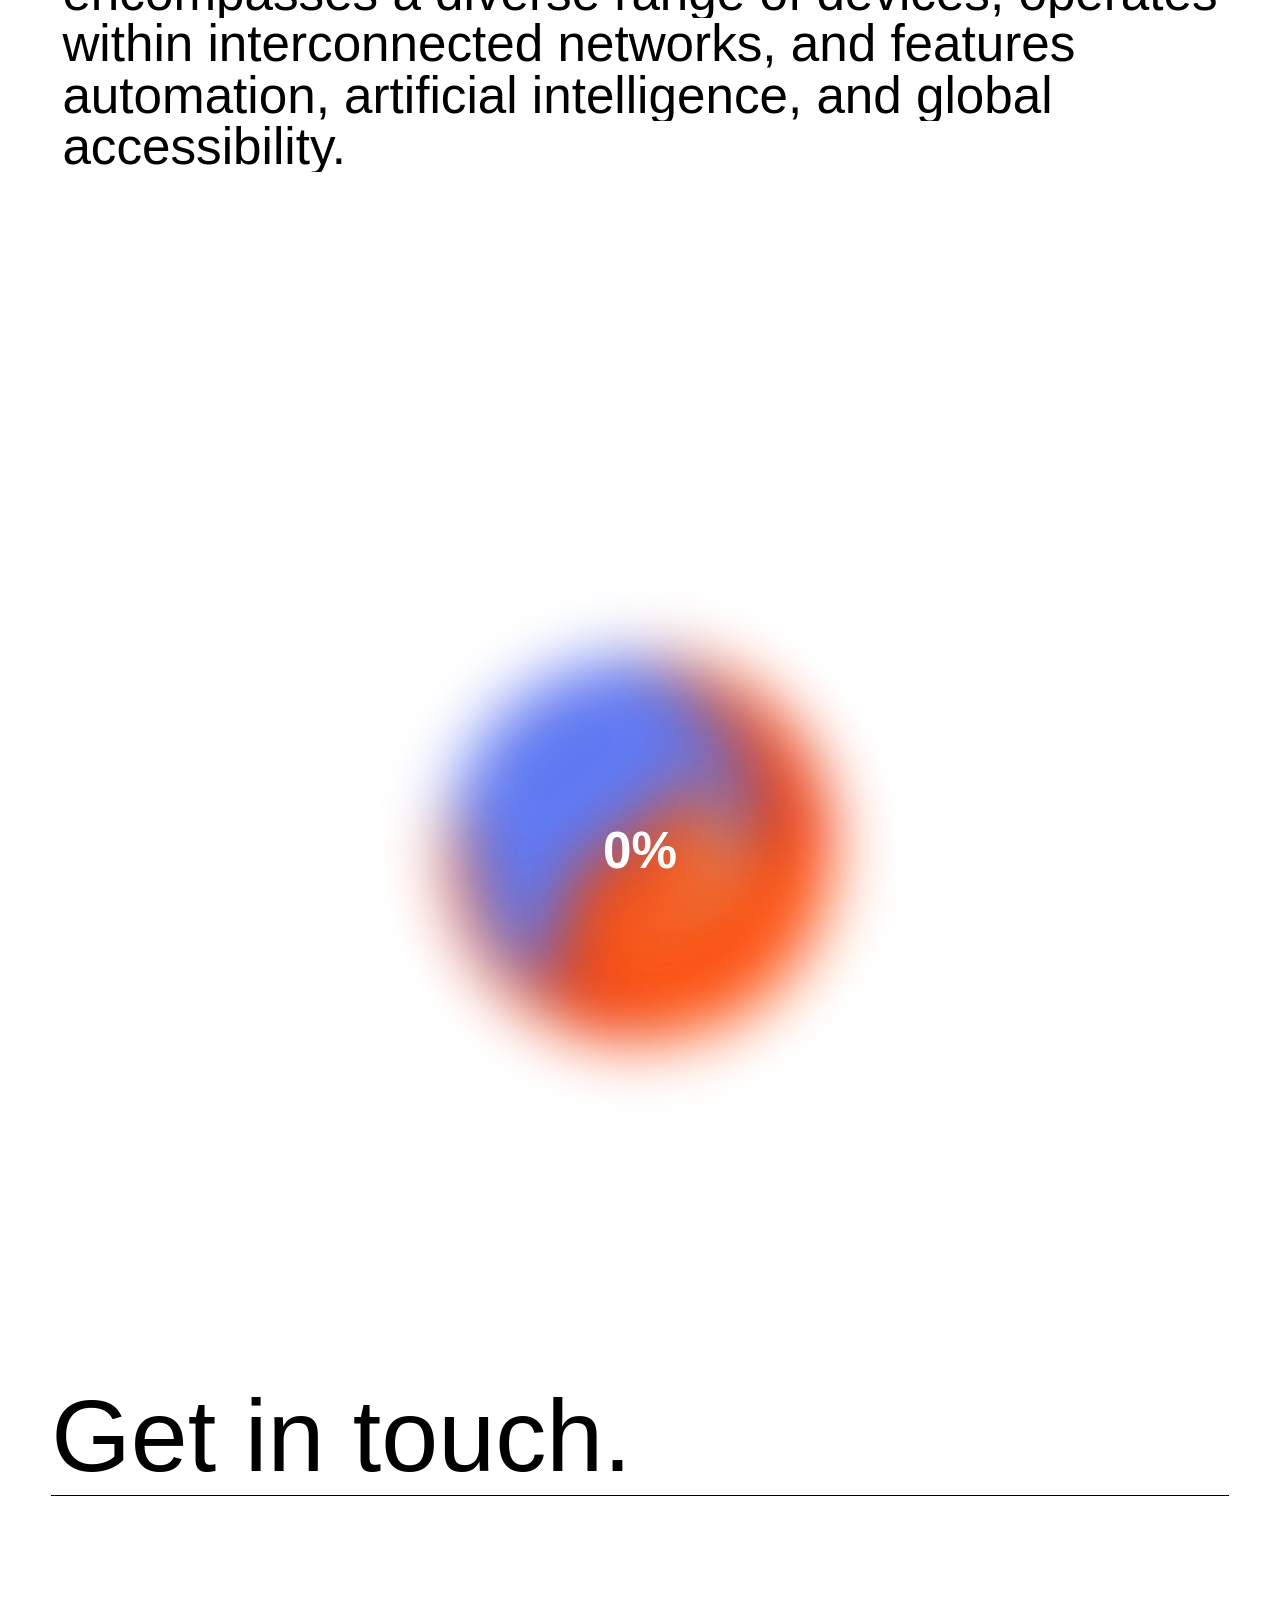
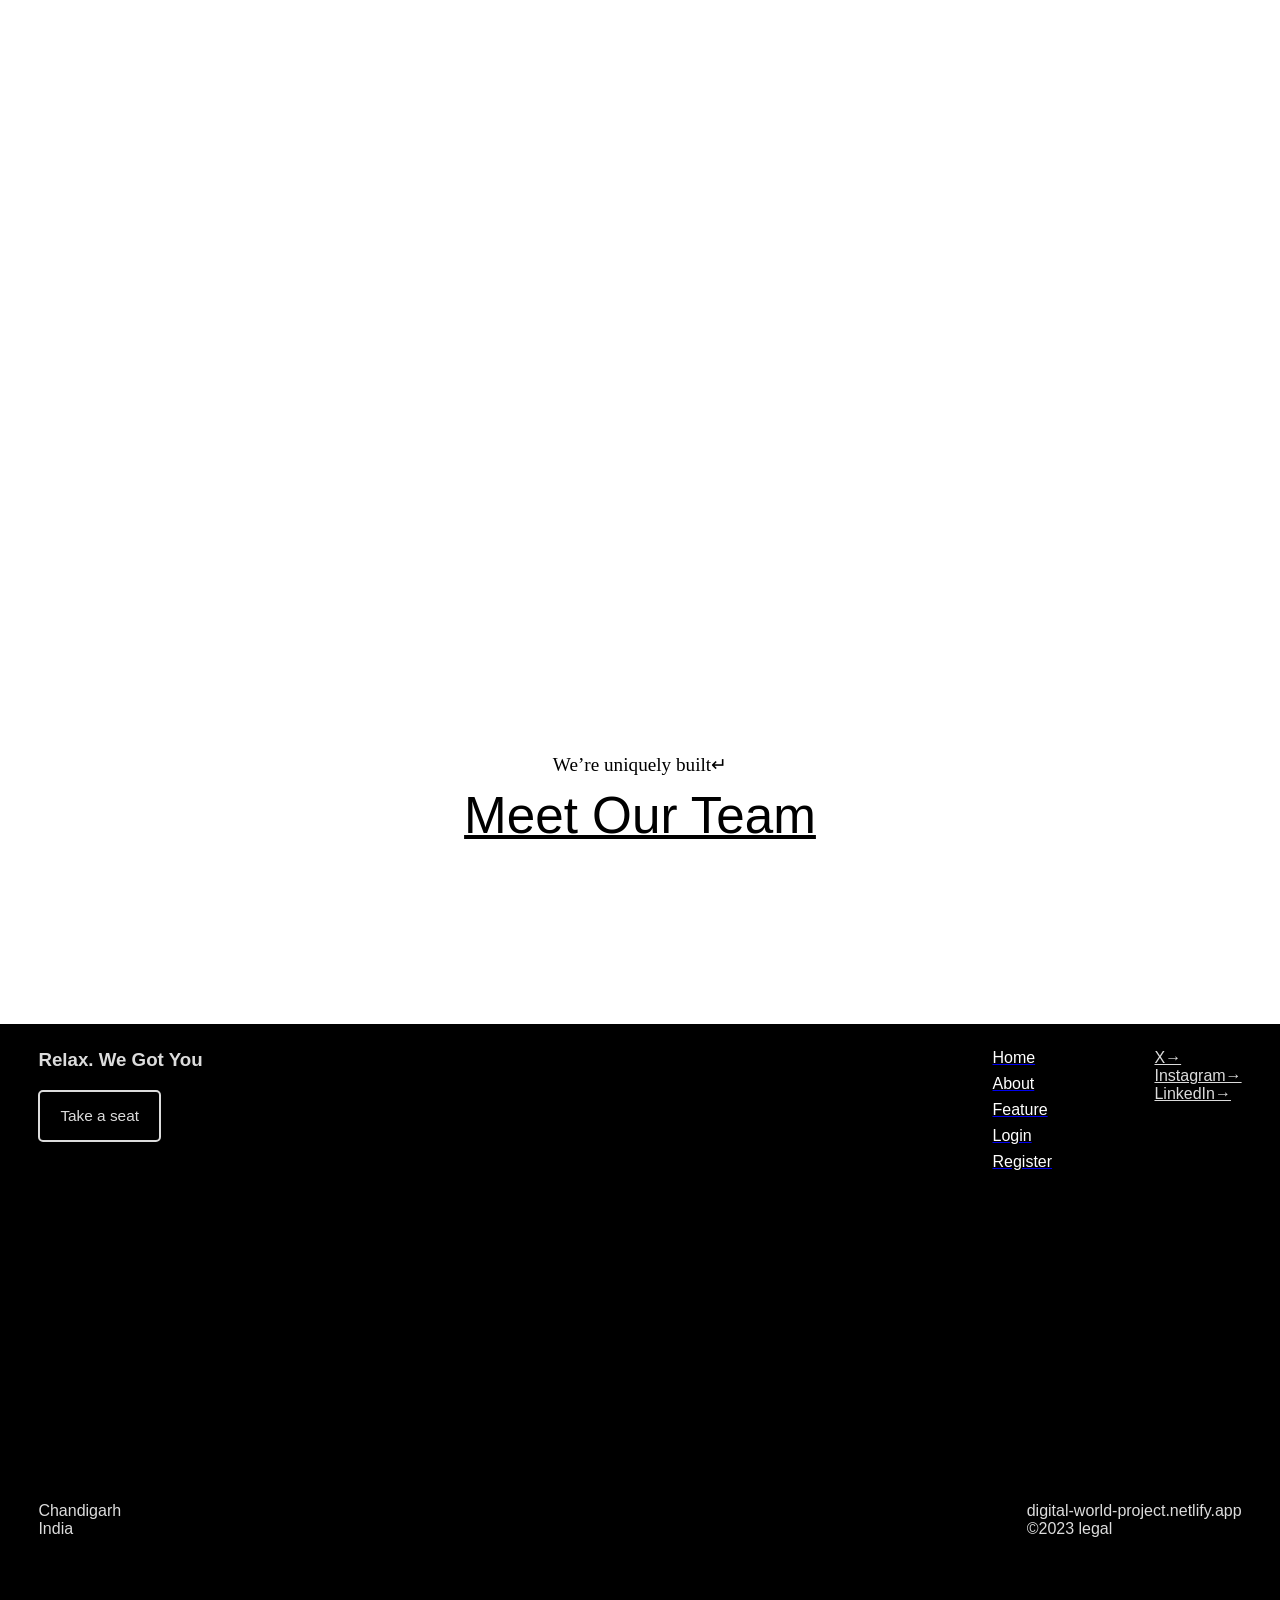
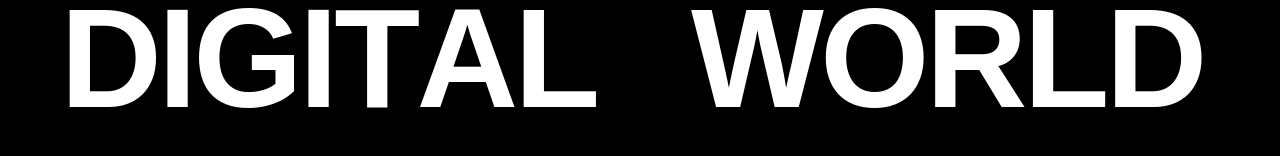
==== commit 118ed666: "final update" ====
--- a/index.html
+++ b/index.html
@@ -238,9 +238,8 @@
                 </div>
             </div>
             <div class="brand">
-                <h1><span>D</span><span>i</span><span>g</span><span>i</span><span>t</span><span>a</span><span>l</span>
-                    <span>w</span><span>o</span><span>r</span><span>l</span><span>d</span>
-                </h1>
+                <h1><span>D</span><span>i</span><span>g</span><span>i</span><span>t</span><span>a</span><span>l</span></h1>
+                <h1><span>w</span><span>o</span><span>r</span><span>l</span><span>d</span></h1>
             </div>
         </footer>
 
--- a/Main_style.css
+++ b/Main_style.css
@@ -50,9 +50,11 @@
     /* z-index: 4; */
 
 }
+
 .nav-container.active {
     transform: translateY(00vh);
 }
+
 .nav-container {
     opacity: 0;
     transform: translateY(-160vh);
@@ -67,6 +69,7 @@
     position: fixed;
     z-index: 1;
 }
+
 .nav-container .left-nav video::after {
     content: "'rejouice'";
     height: 7vw;
@@ -77,42 +80,52 @@
     top: -100px;
     left: 0;
 }
+
 .nav-container .left-nav video {
     width: 30vw;
     position: relative;
     scale: 0;
 }
+
 .nav-container .left-nav .video-con span {
     scale: 0;
     opacity: 0;
 }
+
 .nav-container .left-nav .video-con {
     display: flex;
     align-items: center;
     justify-content: space-between;
 }
+
 .nav-container .right-nav {
     margin-right: 5vw;
 }
+
 .nav-container .right-nav ul {
     overflow: hidden;
     padding-right: 10vw;
 }
+
 .nav-container .right-nav ul li {
     font-size: 3vw;
     opacity: 0;
     scale: 0;
 }
+
 .nav-container .right-nav ul a.active {
     text-decoration: underline;
 }
+
 .nav-container .right-nav ul a:hover {
     text-decoration: underline;
 }
+
 .nav-container .right-nav ul a {
     text-decoration: none;
     color: black;
 }
+
 .nav-container .right-nav ul button {
     display: inline-block;
     background: transparent;
@@ -127,15 +140,18 @@
     position: relative;
     transition: 0.5s;
 }
+
 .nav-container .right-nav ul button:hover {
     background-color: black;
     color: white;
 }
+
 .nav-container .right-nav ul button:hover::before {
     width: 100%;
     color: white;
     opacity: 1;
 }
+
 .nav-container .right-nav ul button::before {
     content: "Take a seat";
     display: flex;
@@ -234,14 +250,15 @@
 }
 
 #page1-content h1 {
-    font-size: 27vw;
+    font-size: clamp(4rem, 22vw, 27rem);
     text-transform: uppercase;
     font-weight: 999;
-    line-height: 22vw;
-    letter-spacing: -15px;
+    line-height: 0.9;
+    letter-spacing: -0.5vw;
     font-family: 'IBM Plex Sans';
     white-space: nowrap;
     width: 100%;
+    text-align: center;
     z-index: 3;
 }
 
@@ -256,10 +273,12 @@
     justify-content: center;
     flex-direction: column;
 }
+
 #page4 h4 {
     scale: 0;
     opacity: 0;
 }
+
 .elm-top {
     width: 100%;
     display: flex;
@@ -269,17 +288,20 @@
     position: relative;
     border-bottom: 2px solid black;
 }
+
 .elm-top::after {
     content: '';
     height: 2px;
     position: absolute;
     bottom: 0;
 }
+
 .elm-top h4 {
     font-size: 1.6vw;
     padding-bottom: 5px;
     font-weight: 400;
 }
+
 #elem {
     margin: 2vw 0;
 }
@@ -496,6 +518,7 @@
     position: relative;
     height: 100%;
 }
+
 .footer-heading {
     height: 50vh;
     width: 100%;
@@ -505,11 +528,13 @@
     flex-direction: column;
     gap: 10px;
 }
+
 .footer-heading p {
     font-size: 1.5vw;
     font-weight: 100;
     font-family: heading1;
 }
+
 .footer-heading h2 {
     font-size: 4vw;
     font-weight: 100;
@@ -518,6 +543,7 @@
     text-decoration-style: solid;
     text-decoration-thickness: 4px;
 }
+
 .main-footer {
     width: 100%;
     height: 60vh;
@@ -535,14 +561,17 @@
     justify-content: space-between;
     overflow: hidden;
 }
+
 .footer-top-left h2 {
     font-size: 2vw;
     display: inline-block;
 }
+
 .footer-top-left button:hover {
     background: gainsboro;
     color: #000000;
 }
+
 .footer-top-left button {
     display: inline-block;
     background: transparent;
@@ -557,6 +586,7 @@
     position: relative;
     transition: 0.5s;
 }
+
 .footer-top-right {
     color: white;
     display: flex;
@@ -564,6 +594,7 @@
     justify-content: space-between;
     gap: 8vw;
 }
+
 .footer-top-right ul li {
     padding-bottom: 0.5rem;
     cursor: pointer;
@@ -581,25 +612,35 @@
 
 .brand {
     width: 100%;
-    height: 100%;
-    margin: 0 auto;
-    background: #000000;
+    background: #000;
     color: white;
     display: flex;
-    align-items: center;
-    justify-content: center;
+    justify-content: center;
+    align-items: center;
     overflow: hidden;
+    padding: 2vw;
 }
 
 .brand h1 {
+    width: 100%;
     text-transform: uppercase;
-    display: inline-block;
-    font-size: 13vw;
+    display: flex;
+    justify-content: center;
+    align-items: center;
+    white-space: nowrap;
+    font-size: clamp(3rem, 11vw, 13rem);
+    line-height: 1;
+    letter-spacing: -0.3vw;
+    text-align: center;
 }
 
 .brand h1 span {
     display: inline-block;
-    text-transform: uppercase;
+}
+
+/* Small proper spacing */
+.brand h1 span:nth-child(7) {
+    margin-right: 0.7vw;
 }
 
 /* =========================
@@ -786,9 +827,6 @@
         justify-content: space-between;
     }
 
-    .brand h1 {
-        font-size: 18vw;
-    }
 }
 
 
@@ -939,10 +977,6 @@
         font-size: 4vw;
     }
 
-    .brand h1 {
-        font-size: 20vw;
-        text-align: center;
-    }
 }
 
 
@@ -978,7 +1012,9 @@
         font-size: 9vw;
     }
 
-    .brand h1 {
-        font-size: 22vw;
-    }
-}+}
+
+html,
+body {
+    overflow-x: hidden;
+}
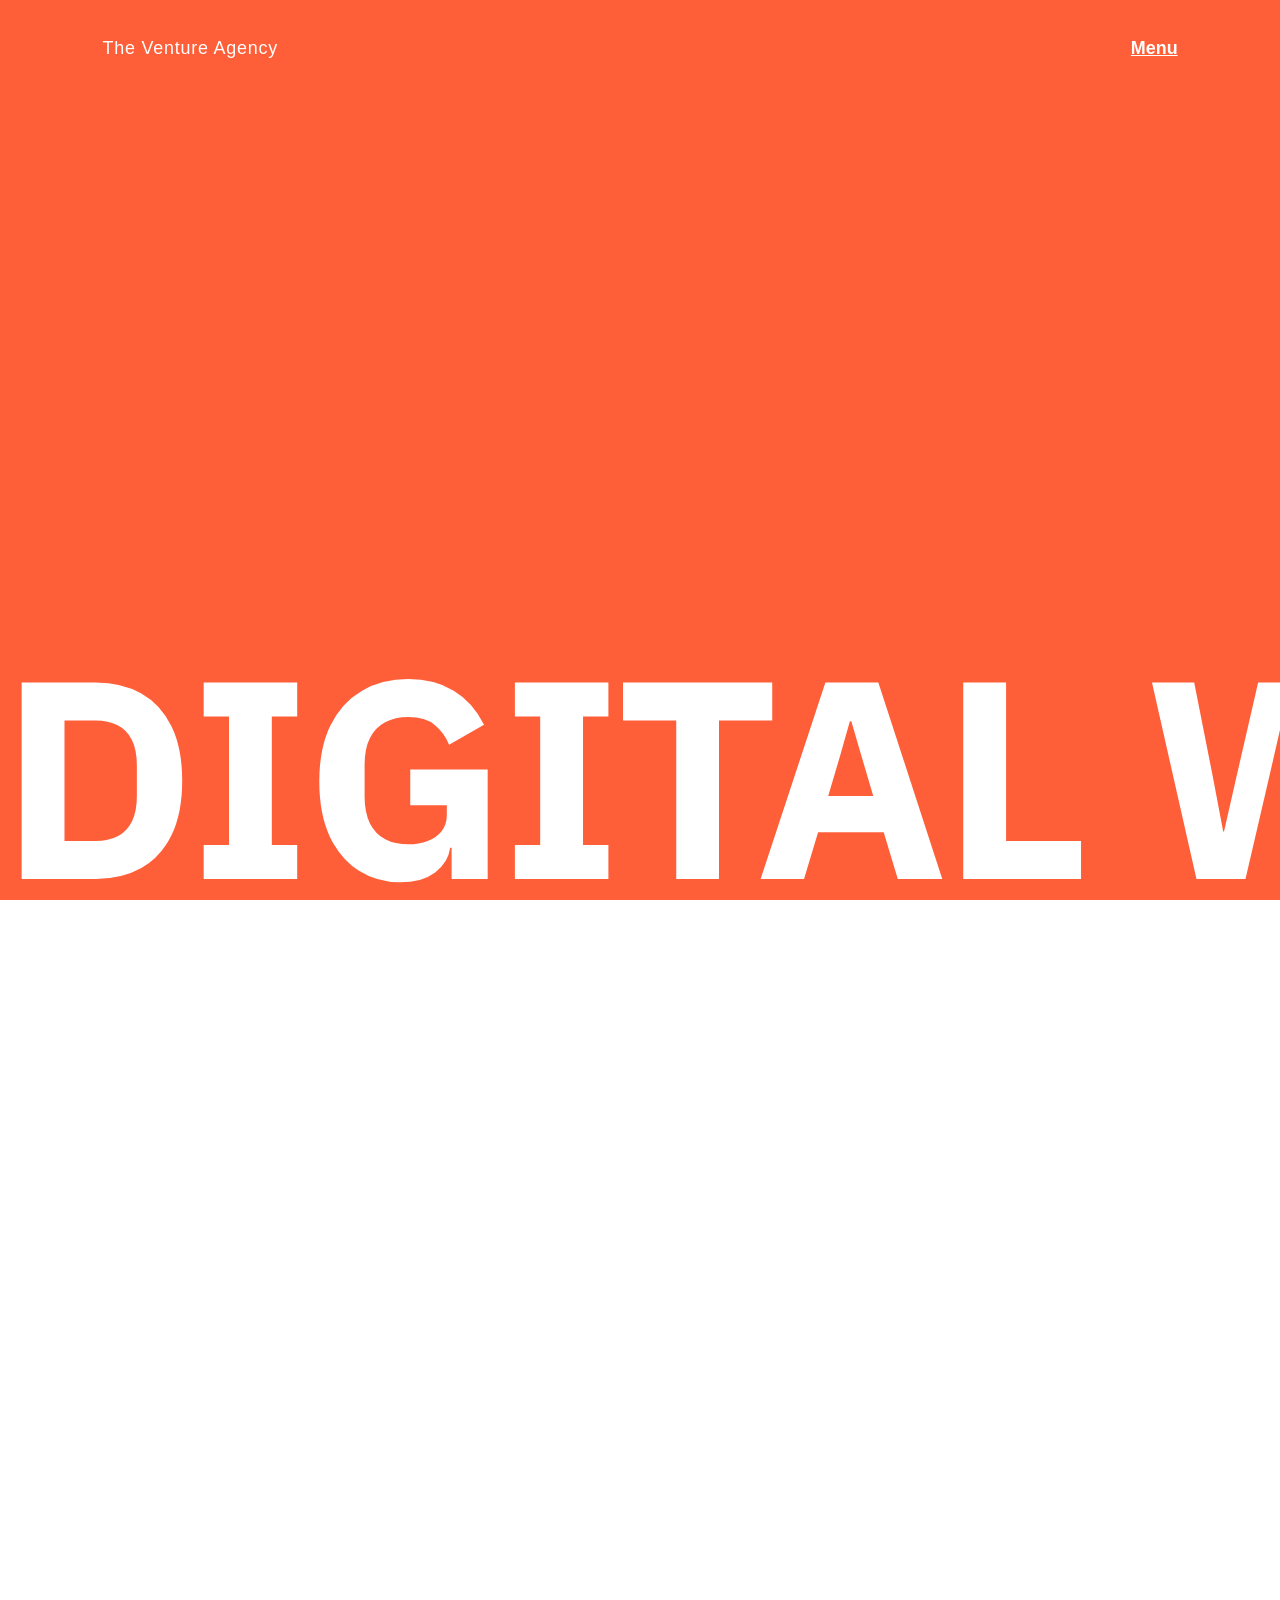
==== commit 782c6a73: "format update" ====
--- a/index.html
+++ b/index.html
@@ -1,4 +1,4 @@
-<!DOCTYPE html>
+<html>
 
 <html lang="en">
 
